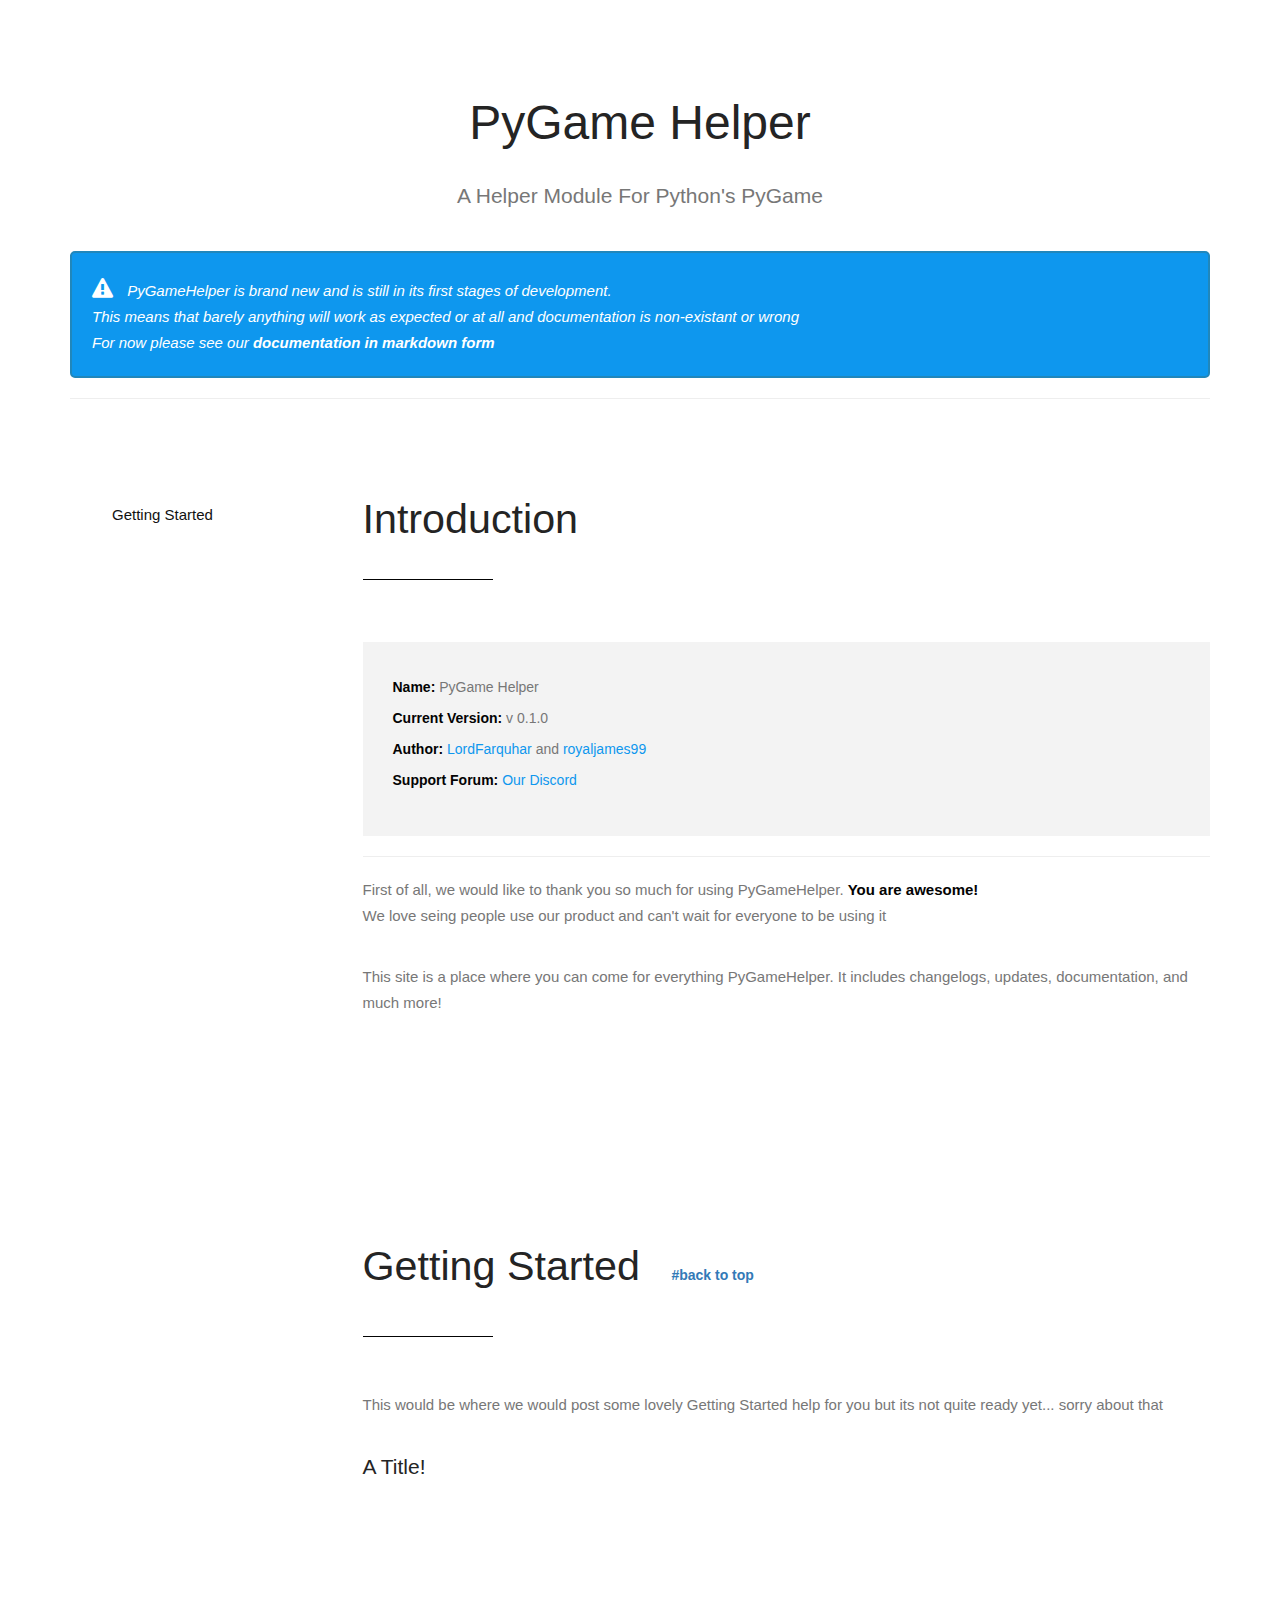
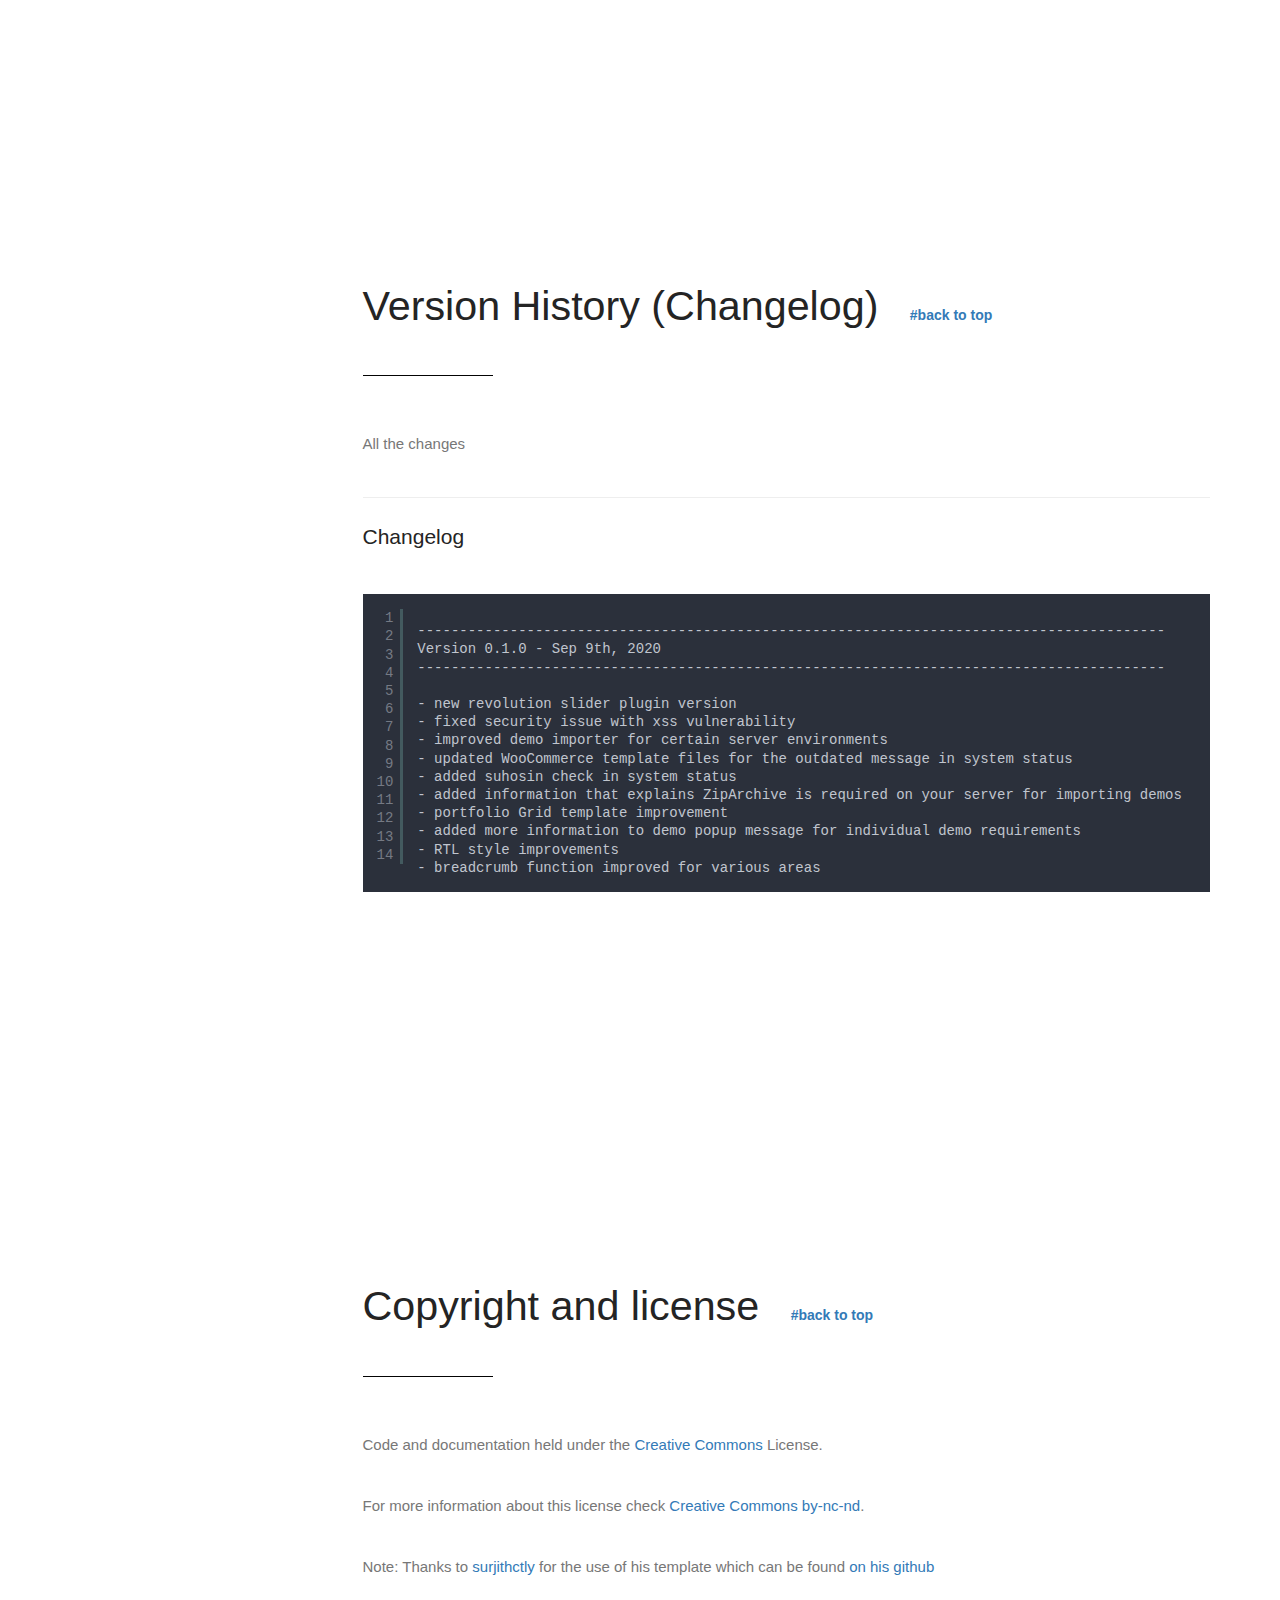
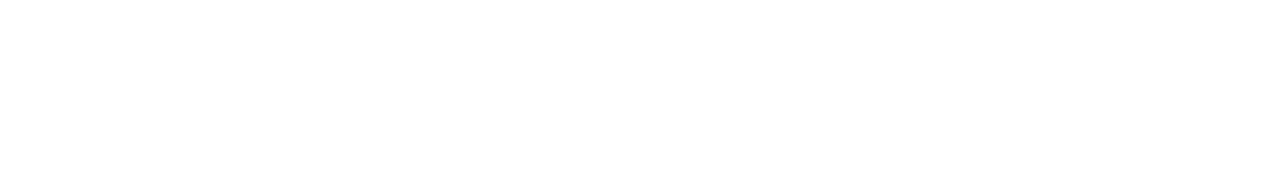
==== index.html @ c7bff14a "Create Basic gh-pages" ====
<!DOCTYPE html>
<!--[if lt IE 7 ]><html class="ie ie6" lang="en"> <![endif]-->
<!--[if IE 7 ]><html class="ie ie7" lang="en"> <![endif]-->
<!--[if IE 8 ]><html class="ie ie8" lang="en"> <![endif]-->
<!--[if (gte IE 9)|!(IE)]><!-->
<html lang="en">
<!--<![endif]-->

<head>

    <meta charset="utf-8">
    <meta http-equiv="X-UA-Compatible" content="IE=edge">
    <meta name="viewport" content="width=device-width, initial-scale=1, maximum-scale=1">
    <meta name="description" content="">
    <meta name="author" content="">
    <meta name="keywords" content="">

    <title>PyGameHelper Info & Docs</title>

    <link rel="shortcut icon" href="resources/images/favicon.ico" type="image/x-icon">

    <link rel="stylesheet" type="text/css" href="resources/fonts/font-awesome-4.3.0/css/font-awesome.min.css">
    <link rel="stylesheet" type="text/css" href="resources/css/stroke.css">
    <link rel="stylesheet" type="text/css" href="resources/css/bootstrap.css">
    <link rel="stylesheet" type="text/css" href="resources/css/animate.css">
    <link rel="stylesheet" type="text/css" href="resources/css/prettyPhoto.css">
    <link rel="stylesheet" type="text/css" href="resources/css/style.css">

    <link rel="stylesheet" type="text/css" href="resources/js/syntax-highlighter/styles/shCore.css" media="all">
    <link rel="stylesheet" type="text/css" href="resources/js/syntax-highlighter/styles/shThemeRDark.css" media="all">

    <!-- CUSTOM -->
    <link rel="stylesheet" type="text/css" href="resources/css/custom.css">

    <!-- HTML5 shim and Respond.js for IE8 support of HTML5 elements and media queries -->
    <!--[if lt IE 9]>
      <script src="https://oss.maxcdn.com/html5shiv/3.7.2/html5shiv.min.js"></script>
      <script src="https://oss.maxcdn.com/respond/1.4.2/respond.min.js"></script>
    <![endif]-->

</head>

<body>

    <div id="wrapper">

        <div class="container">

            <section id="top" class="section docs-heading">

                <div class="row">
                    <div class="col-md-12">
                        <div class="big-title text-center">
                            <h1>PyGame Helper</h1>
                            <p class="lead">A helper module for Python's PyGame</p>
                        </div>
                        <!-- end title -->
                    </div>
                    <!-- end 12 -->
                </div>
                <!-- end row -->

                <!-- "PyGameHelper is in dev" notice -->
                <div class="intro2 clearfix">
                    <p><i class="fa fa-exclamation-triangle"></i>
                        PyGameHelper is brand new and is still in its first stages of development.<br>
                        This means that barely anything will work as expected or at all and documentation is non-existant or wrong<br>
                        For now please see our <a href="https://github.com/LordFarquhar/pygamehelper/blob/master/documentation/contents.md">documentation in markdown form </a>
                    </p>
                </div>

                <hr>
            </section>
            <!-- end section -->


            <div class="row">

                <div class="col-md-3">
                    <nav class="docs-sidebar" data-spy="affix" data-offset-top="300" data-offset-bottom="200"
                        role="navigation">
                        <ul class="nav">
                            <li><a href="#line1">Getting Started</a></li>
                            <ul class="nav">
                                <li><a href="#line1_1">Copyright and license</a></li>
                            </ul>
                        </ul>
                    </nav>
                </div>
                <div class="col-md-9">
                    <section class="welcome">

                        <div class="row">
                            <div class="col-md-12 left-align">
                                <h2 class="dark-text">Introduction
                                    <hr>
                                </h2>
                                <div class="row">

                                    <div class="col-md-12 full">
                                        <div class="intro1">
                                            <ul>
                                                <li><strong>Name: </strong>PyGame Helper</li>
                                                <li><strong>Current Version: </strong> v 0.1.0</li>
                                                <li><strong>Author: </strong> <a href="https://github.com/LordFarquhar"
                                                        target="_blank">LordFarquhar</a> and <a
                                                        href="https://github.com/royaljames99"
                                                        target="_blank">royaljames99</a></li>
                                                <li><strong>Support Forum: </strong> <a
                                                        href="https://discord.gg/PCfxNsE" target="_blank">Our
                                                        Discord</a></li>
                                                <!-- <li><strong>License: </strong> <a href="#" target="_blank">Un
                                                        License</a></li> -->
                                            </ul>
                                        </div>

                                        <hr>
                                        <div>
                                            <p>First of all, we would like to thank you so much for using PyGameHelper.
                                                <strong>You are awesome!</strong>
                                                <br> We love seing people use our product and can't wait for everyone to
                                                be using it
                                            </p>

                                            <p>This site is a place where you can come for everything PyGameHelper. It
                                                includes changelogs, updates, documentation, and much more!</p>

                                        </div>
                                    </div>

                                </div>
                                <!-- end row -->
                            </div>
                        </div>
                    </section>

                    <section id="line1" class="section">

                        <div class="row">
                            <div class="col-md-12 left-align">
                                <h2 class="dark-text">Getting Started <a href="#top">#back to top</a>
                                    <hr>
                                </h2>
                            </div>
                            <!-- end col -->
                        </div>
                        <!-- end row -->

                        <div class="row">
                            <div class="col-md-12">
                                <p>This would be where we would post some lovely Getting Started help for you but its
                                    not quite ready yet... sorry about that
                                <h4>A Title!</h4>

                            </div>
                            <!-- end col -->
                        </div>
                        <!-- end row -->

                    </section>
                    <!-- end section -->

                    <section id="line10" class="section">

                        <div class="row">
                            <div class="col-md-12 left-align">
                                <h2 class="dark-text">Version History (Changelog) <a href="#top">#back to top</a>
                                    <hr>
                                </h2>
                            </div>
                            <!-- end col -->
                        </div>
                        <!-- end row -->

                        <div class="row">
                            <div class="col-md-12">

                                <p>All the changes</p>

                                <hr>

                                <h4>Changelog</h4>

                                <pre class="brush: html">

                                        -----------------------------------------------------------------------------------------
                                        Version 0.1.0 - Sep 9th, 2020
                                        -----------------------------------------------------------------------------------------

                                        - new revolution slider plugin version
                                        - fixed security issue with xss vulnerability
                                        - improved demo importer for certain server environments
                                        - updated WooCommerce template files for the outdated message in system status
                                        - added suhosin check in system status 
                                        - added information that explains ZipArchive is required on your server for importing demos 
                                        - portfolio Grid template improvement
                                        - added more information to demo popup message for individual demo requirements
                                        - RTL style improvements
                                        - breadcrumb function improved for various areas

                                      </pre>
                            </div>
                        </div>
                        <!-- end row -->

                    </section>
                    <!-- end section -->

                    <section id="line11" class="section">

                        <div class="row">
                            <div class="col-md-12 left-align">
                                <h2 class="dark-text">Copyright and license <a href="#top">#back to top</a>
                                    <hr>
                                </h2>
                            </div>
                            <!-- end col -->
                        </div>
                        <!-- end row -->

                        <div class="row">
                            <div class="col-md-12">

                                <p>Code and documentation held under the <a href="#" target="_blank">Creative
                                        Commons</a> License.</p>
                                <p>For more information about this license check <a
                                        href="https://creativecommons.org/licenses/by-nc-nd/4.0/"
                                        target="_blank">Creative Commons by-nc-nd</a>.</p>

                                <p>Note: Thanks to <a href="https://github.com/surjithctly" target="_blank">surjithctly</a> for the use of his template which can be found <a href="https://github.com/surjithctly/documentation-html-template" target="_blank">on his github</a></p>

                            </div>
                        </div>
                        <!-- end row -->

                    </section>
                    <!-- end section -->
                </div>
                <!-- // end .col -->

            </div>
            <!-- // end .row -->

        </div>
        <!-- // end container -->

    </div>
    <!-- end wrapper -->

    <script src="resources/js/jquery.min.js"></script>
    <script src="resources/js/bootstrap.min.js"></script>
    <script src="resources/js/retina.js"></script>
    <script src="resources/js/jquery.fitvids.js"></script>
    <script src="resources/js/wow.js"></script>
    <script src="resources/js/jquery.prettyPhoto.js"></script>

    <!-- CUSTOM PLUGINS -->
    <script src="resources/js/custom.js"></script>
    <script src="resources/js/main.js"></script>

    <script src="resources/js/syntax-highlighter/scripts/shCore.js"></script>
    <script src="resources/js/syntax-highlighter/scripts/shBrushXml.js"></script>
    <script src="resources/js/syntax-highlighter/scripts/shBrushCss.js"></script>
    <script src="resources/js/syntax-highlighter/scripts/shBrushJScript.js"></script>

</body>

</html>
---- resources/css/stroke.css ----
@font-face {
	font-family: 'Stroke-Gap-Icons';
	src: url('../fonts/Stroke-Gap-Icons.eot');
	src: url('../fonts/Stroke-Gap-Icons.svg');
	src: url('../fonts/Stroke-Gap-Icons.ttf');
	src: url('../fonts/Stroke-Gap-Icons.woff');
}
@font-face {
	font-family: 'Stroke-Gap-Icons';
	src: url([data-uri]) format('truetype'),
		 url([data-uri]) format('woff');
	font-weight: normal;
	font-style: normal;
}

.icon {
	font-family: 'Stroke-Gap-Icons';
	speak: none;
	font-style: normal;
	font-weight: normal;
	font-variant: normal;
	text-transform: none;
	line-height: 1;

	/* Better Font Rendering =========== */
	-webkit-font-smoothing: antialiased;
	-moz-osx-font-smoothing: grayscale;
}

.icon-WorldWide:before {
	content: "\e600";
}
.icon-WorldGlobe:before {
	content: "\e601";
}
.icon-Underpants:before {
	content: "\e602";
}
.icon-Tshirt:before {
	content: "\e603";
}
.icon-Trousers:before {
	content: "\e604";
}
.icon-Tie:before {
	content: "\e605";
}
.icon-TennisBall:before {
	content: "\e606";
}
.icon-Telesocpe:before {
	content: "\e607";
}
.icon-Stop:before {
	content: "\e608";
}
.icon-Starship:before {
	content: "\e609";
}
.icon-Starship2:before {
	content: "\e60a";
}
.icon-Speaker:before {
	content: "\e60b";
}
.icon-Speaker2:before {
	content: "\e60c";
}
.icon-Soccer:before {
	content: "\e60d";
}
.icon-Snikers:before {
	content: "\e60e";
}
.icon-Scisors:before {
	content: "\e60f";
}
.icon-Puzzle:before {
	content: "\e610";
}
.icon-Printer:before {
	content: "\e611";
}
.icon-Pool:before {
	content: "\e612";
}
.icon-Podium:before {
	content: "\e613";
}
.icon-Play:before {
	content: "\e614";
}
.icon-Planet:before {
	content: "\e615";
}
.icon-Pause:before {
	content: "\e616";
}
.icon-Next:before {
	content: "\e617";
}
.icon-MusicNote2:before {
	content: "\e618";
}
.icon-MusicNote:before {
	content: "\e619";
}
.icon-MusicMixer:before {
	content: "\e61a";
}
.icon-Microphone:before {
	content: "\e61b";
}
.icon-Medal:before {
	content: "\e61c";
}
.icon-ManFigure:before {
	content: "\e61d";
}
.icon-Magnet:before {
	content: "\e61e";
}
.icon-Like:before {
	content: "\e61f";
}
.icon-Hanger:before {
	content: "\e620";
}
.icon-Handicap:before {
	content: "\e621";
}
.icon-Forward:before {
	content: "\e622";
}
.icon-Footbal:before {
	content: "\e623";
}
.icon-Flag:before {
	content: "\e624";
}
.icon-FemaleFigure:before {
	content: "\e625";
}
.icon-Dislike:before {
	content: "\e626";
}
.icon-DiamondRing:before {
	content: "\e627";
}
.icon-Cup:before {
	content: "\e628";
}
.icon-Crown:before {
	content: "\e629";
}
.icon-Column:before {
	content: "\e62a";
}
.icon-Click:before {
	content: "\e62b";
}
.icon-Cassette:before {
	content: "\e62c";
}
.icon-Bomb:before {
	content: "\e62d";
}
.icon-BatteryLow:before {
	content: "\e62e";
}
.icon-BatteryFull:before {
	content: "\e62f";
}
.icon-Bascketball:before {
	content: "\e630";
}
.icon-Astronaut:before {
	content: "\e631";
}
.icon-WineGlass:before {
	content: "\e632";
}
.icon-Water:before {
	content: "\e633";
}
.icon-Wallet:before {
	content: "\e634";
}
.icon-Umbrella:before {
	content: "\e635";
}
.icon-TV:before {
	content: "\e636";
}
.icon-TeaMug:before {
	content: "\e637";
}
.icon-Tablet:before {
	content: "\e638";
}
.icon-Soda:before {
	content: "\e639";
}
.icon-SodaCan:before {
	content: "\e63a";
}
.icon-SimCard:before {
	content: "\e63b";
}
.icon-Signal:before {
	content: "\e63c";
}
.icon-Shaker:before {
	content: "\e63d";
}
.icon-Radio:before {
	content: "\e63e";
}
.icon-Pizza:before {
	content: "\e63f";
}
.icon-Phone:before {
	content: "\e640";
}
.icon-Notebook:before {
	content: "\e641";
}
.icon-Mug:before {
	content: "\e642";
}
.icon-Mastercard:before {
	content: "\e643";
}
.icon-Ipod:before {
	content: "\e644";
}
.icon-Info:before {
	content: "\e645";
}
.icon-Icecream2:before {
	content: "\e646";
}
.icon-Icecream1:before {
	content: "\e647";
}
.icon-Hourglass:before {
	content: "\e648";
}
.icon-Help:before {
	content: "\e649";
}
.icon-Goto:before {
	content: "\e64a";
}
.icon-Glasses:before {
	content: "\e64b";
}
.icon-Gameboy:before {
	content: "\e64c";
}
.icon-ForkandKnife:before {
	content: "\e64d";
}
.icon-Export:before {
	content: "\e64e";
}
.icon-Exit:before {
	content: "\e64f";
}
.icon-Espresso:before {
	content: "\e650";
}
.icon-Drop:before {
	content: "\e651";
}
.icon-Download:before {
	content: "\e652";
}
.icon-Dollars:before {
	content: "\e653";
}
.icon-Dollar:before {
	content: "\e654";
}
.icon-DesktopMonitor:before {
	content: "\e655";
}
.icon-Corkscrew:before {
	content: "\e656";
}
.icon-CoffeeToGo:before {
	content: "\e657";
}
.icon-Chart:before {
	content: "\e658";
}
.icon-ChartUp:before {
	content: "\e659";
}
.icon-ChartDown:before {
	content: "\e65a";
}
.icon-Calculator:before {
	content: "\e65b";
}
.icon-Bread:before {
	content: "\e65c";
}
.icon-Bourbon:before {
	content: "\e65d";
}
.icon-BottleofWIne:before {
	content: "\e65e";
}
.icon-Bag:before {
	content: "\e65f";
}
.icon-Arrow:before {
	content: "\e660";
}
.icon-Antenna2:before {
	content: "\e661";
}
.icon-Antenna1:before {
	content: "\e662";
}
.icon-Anchor:before {
	content: "\e663";
}
.icon-Wheelbarrow:before {
	content: "\e664";
}
.icon-Webcam:before {
	content: "\e665";
}
.icon-Unlinked:before {
	content: "\e666";
}
.icon-Truck:before {
	content: "\e667";
}
.icon-Timer:before {
	content: "\e668";
}
.icon-Time:before {
	content: "\e669";
}
.icon-StorageBox:before {
	content: "\e66a";
}
.icon-Star:before {
	content: "\e66b";
}
.icon-ShoppingCart:before {
	content: "\e66c";
}
.icon-Shield:before {
	content: "\e66d";
}
.icon-Seringe:before {
	content: "\e66e";
}
.icon-Pulse:before {
	content: "\e66f";
}
.icon-Plaster:before {
	content: "\e670";
}
.icon-Plaine:before {
	content: "\e671";
}
.icon-Pill:before {
	content: "\e672";
}
.icon-PicnicBasket:before {
	content: "\e673";
}
.icon-Phone2:before {
	content: "\e674";
}
.icon-Pencil:before {
	content: "\e675";
}
.icon-Pen:before {
	content: "\e676";
}
.icon-PaperClip:before {
	content: "\e677";
}
.icon-On-Off:before {
	content: "\e678";
}
.icon-Mouse:before {
	content: "\e679";
}
.icon-Megaphone:before {
	content: "\e67a";
}
.icon-Linked:before {
	content: "\e67b";
}
.icon-Keyboard:before {
	content: "\e67c";
}
.icon-House:before {
	content: "\e67d";
}
.icon-Heart:before {
	content: "\e67e";
}
.icon-Headset:before {
	content: "\e67f";
}
.icon-FullShoppingCart:before {
	content: "\e680";
}
.icon-FullScreen:before {
	content: "\e681";
}
.icon-Folder:before {
	content: "\e682";
}
.icon-Floppy:before {
	content: "\e683";
}
.icon-Files:before {
	content: "\e684";
}
.icon-File:before {
	content: "\e685";
}
.icon-FileBox:before {
	content: "\e686";
}
.icon-ExitFullScreen:before {
	content: "\e687";
}
.icon-EmptyBox:before {
	content: "\e688";
}
.icon-Delete:before {
	content: "\e689";
}
.icon-Controller:before {
	content: "\e68a";
}
.icon-Compass:before {
	content: "\e68b";
}
.icon-CompassTool:before {
	content: "\e68c";
}
.icon-ClipboardText:before {
	content: "\e68d";
}
.icon-ClipboardChart:before {
	content: "\e68e";
}
.icon-ChemicalGlass:before {
	content: "\e68f";
}
.icon-CD:before {
	content: "\e690";
}
.icon-Carioca:before {
	content: "\e691";
}
.icon-Car:before {
	content: "\e692";
}
.icon-Book:before {
	content: "\e693";
}
.icon-BigTruck:before {
	content: "\e694";
}
.icon-Bicycle:before {
	content: "\e695";
}
.icon-Wrench:before {
	content: "\e696";
}
.icon-Web:before {
	content: "\e697";
}
.icon-Watch:before {
	content: "\e698";
}
.icon-Volume:before {
	content: "\e699";
}
.icon-Video:before {
	content: "\e69a";
}
.icon-Users:before {
	content: "\e69b";
}
.icon-User:before {
	content: "\e69c";
}
.icon-UploadCLoud:before {
	content: "\e69d";
}
.icon-Typing:before {
	content: "\e69e";
}
.icon-Tools:before {
	content: "\e69f";
}
.icon-Tag:before {
	content: "\e6a0";
}
.icon-Speedometter:before {
	content: "\e6a1";
}
.icon-Share:before {
	content: "\e6a2";
}
.icon-Settings:before {
	content: "\e6a3";
}
.icon-Search:before {
	content: "\e6a4";
}
.icon-Screwdriver:before {
	content: "\e6a5";
}
.icon-Rolodex:before {
	content: "\e6a6";
}
.icon-Ringer:before {
	content: "\e6a7";
}
.icon-Resume:before {
	content: "\e6a8";
}
.icon-Restart:before {
	content: "\e6a9";
}
.icon-PowerOff:before {
	content: "\e6aa";
}
.icon-Pointer:before {
	content: "\e6ab";
}
.icon-Picture:before {
	content: "\e6ac";
}
.icon-OpenedLock:before {
	content: "\e6ad";
}
.icon-Notes:before {
	content: "\e6ae";
}
.icon-Mute:before {
	content: "\e6af";
}
.icon-Movie:before {
	content: "\e6b0";
}
.icon-Microphone2:before {
	content: "\e6b1";
}
.icon-Message:before {
	content: "\e6b2";
}
.icon-MessageRight:before {
	content: "\e6b3";
}
.icon-MessageLeft:before {
	content: "\e6b4";
}
.icon-Menu:before {
	content: "\e6b5";
}
.icon-Media:before {
	content: "\e6b6";
}
.icon-Mail:before {
	content: "\e6b7";
}
.icon-List:before {
	content: "\e6b8";
}
.icon-Layers:before {
	content: "\e6b9";
}
.icon-Key:before {
	content: "\e6ba";
}
.icon-Imbox:before {
	content: "\e6bb";
}
.icon-Eye:before {
	content: "\e6bc";
}
.icon-Edit:before {
	content: "\e6bd";
}
.icon-DSLRCamera:before {
	content: "\e6be";
}
.icon-DownloadCloud:before {
	content: "\e6bf";
}
.icon-CompactCamera:before {
	content: "\e6c0";
}
.icon-Cloud:before {
	content: "\e6c1";
}
.icon-ClosedLock:before {
	content: "\e6c2";
}
.icon-Chart2:before {
	content: "\e6c3";
}
.icon-Bulb:before {
	content: "\e6c4";
}
.icon-Briefcase:before {
	content: "\e6c5";
}
.icon-Blog:before {
	content: "\e6c6";
}
.icon-Agenda:before {
	content: "\e6c7";
}
---- resources/css/prettyPhoto.css ----
div.pp_default .pp_top,div.pp_default .pp_top .pp_middle,div.pp_default .pp_top .pp_left,div.pp_default .pp_top .pp_right,div.pp_default .pp_bottom,div.pp_default .pp_bottom .pp_left,div.pp_default .pp_bottom .pp_middle,div.pp_default .pp_bottom .pp_right{height:13px}
div.pp_default .pp_top .pp_left{background:url(../images/prettyPhoto/default/sprite.png) -78px -93px no-repeat}
div.pp_default .pp_top .pp_middle{background:url(../images/prettyPhoto/default/sprite_x.png) top left repeat-x}
div.pp_default .pp_top .pp_right{background:url(../images/prettyPhoto/default/sprite.png) -112px -93px no-repeat}
div.pp_default .pp_content .ppt{color:#f8f8f8}
div.pp_default .pp_content_container .pp_left{background:url(../images/prettyPhoto/default/sprite_y.png) -7px 0 repeat-y;padding-left:13px}
div.pp_default .pp_content_container .pp_right{background:url(../images/prettyPhoto/default/sprite_y.png) top right repeat-y;padding-right:13px}
div.pp_default .pp_next:hover{background:url(../images/prettyPhoto/default/sprite_next.png) center right no-repeat;cursor:pointer}
div.pp_default .pp_previous:hover{background:url(../images/prettyPhoto/default/sprite_prev.png) center left no-repeat;cursor:pointer}
div.pp_default .pp_expand{background:url(../images/prettyPhoto/default/sprite.png) 0 -29px no-repeat;cursor:pointer;width:28px;height:28px}
div.pp_default .pp_expand:hover{background:url(../images/prettyPhoto/default/sprite.png) 0 -56px no-repeat;cursor:pointer}
div.pp_default .pp_contract{background:url(../images/prettyPhoto/default/sprite.png) 0 -84px no-repeat;cursor:pointer;width:28px;height:28px}
div.pp_default .pp_contract:hover{background:url(../images/prettyPhoto/default/sprite.png) 0 -113px no-repeat;cursor:pointer}
div.pp_default .pp_close{width:30px;height:30px;background:url(../images/prettyPhoto/default/sprite.png) 2px 1px no-repeat;cursor:pointer}
div.pp_default .pp_gallery ul li a{background:url(../images/prettyPhoto/default/default_thumb.png) center center #f8f8f8;border:1px solid #aaa}
div.pp_default .pp_social{margin-top:7px}
div.pp_default .pp_gallery a.pp_arrow_previous,div.pp_default .pp_gallery a.pp_arrow_next{position:static;left:auto}
div.pp_default .pp_nav .pp_play,div.pp_default .pp_nav .pp_pause{background:url(../images/prettyPhoto/default/sprite.png) -51px 1px no-repeat;height:30px;width:30px}
div.pp_default .pp_nav .pp_pause{background-position:-51px -29px}
div.pp_default a.pp_arrow_previous,div.pp_default a.pp_arrow_next{background:url(../images/prettyPhoto/default/sprite.png) -31px -3px no-repeat;height:20px;width:20px;margin:4px 0 0}
div.pp_default a.pp_arrow_next{left:52px;background-position:-82px -3px}
div.pp_default .pp_content_container .pp_details{margin-top:5px}
div.pp_default .pp_nav{clear:none;height:30px;width:110px;position:relative}
div.pp_default .pp_nav .currentTextHolder{font-family:Georgia;font-style:italic;color:#999;font-size:11px;left:75px;line-height:25px;position:absolute;top:2px;margin:0;padding:0 0 0 10px}
div.pp_default .pp_close:hover,div.pp_default .pp_nav .pp_play:hover,div.pp_default .pp_nav .pp_pause:hover,div.pp_default .pp_arrow_next:hover,div.pp_default .pp_arrow_previous:hover{opacity:0.7}
div.pp_default .pp_description{font-size:11px;font-weight:700;line-height:14px;margin:5px 50px 5px 0}
div.pp_default .pp_bottom .pp_left{background:url(../images/prettyPhoto/default/sprite.png) -78px -127px no-repeat}
div.pp_default .pp_bottom .pp_middle{background:url(../images/prettyPhoto/default/sprite_x.png) bottom left repeat-x}
div.pp_default .pp_bottom .pp_right{background:url(../images/prettyPhoto/default/sprite.png) -112px -127px no-repeat}
div.pp_default .pp_loaderIcon{background:url(../images/prettyPhoto/default/loader.gif) center center no-repeat}
div.light_rounded .pp_top .pp_left{background:url(../images/prettyPhoto/light_rounded/sprite.png) -88px -53px no-repeat}
div.light_rounded .pp_top .pp_right{background:url(../images/prettyPhoto/light_rounded/sprite.png) -110px -53px no-repeat}
div.light_rounded .pp_next:hover{background:url(../images/prettyPhoto/light_rounded/btnNext.png) center right no-repeat;cursor:pointer}
div.light_rounded .pp_previous:hover{background:url(../images/prettyPhoto/light_rounded/btnPrevious.png) center left no-repeat;cursor:pointer}
div.light_rounded .pp_expand{background:url(../images/prettyPhoto/light_rounded/sprite.png) -31px -26px no-repeat;cursor:pointer}
div.light_rounded .pp_expand:hover{background:url(../images/prettyPhoto/light_rounded/sprite.png) -31px -47px no-repeat;cursor:pointer}
div.light_rounded .pp_contract{background:url(../images/prettyPhoto/light_rounded/sprite.png) 0 -26px no-repeat;cursor:pointer}
div.light_rounded .pp_contract:hover{background:url(../images/prettyPhoto/light_rounded/sprite.png) 0 -47px no-repeat;cursor:pointer}
div.light_rounded .pp_close{width:75px;height:22px;background:url(../images/prettyPhoto/light_rounded/sprite.png) -1px -1px no-repeat;cursor:pointer}
div.light_rounded .pp_nav .pp_play{background:url(../images/prettyPhoto/light_rounded/sprite.png) -1px -100px no-repeat;height:15px;width:14px}
div.light_rounded .pp_nav .pp_pause{background:url(../images/prettyPhoto/light_rounded/sprite.png) -24px -100px no-repeat;height:15px;width:14px}
div.light_rounded .pp_arrow_previous{background:url(../images/prettyPhoto/light_rounded/sprite.png) 0 -71px no-repeat}
div.light_rounded .pp_arrow_next{background:url(../images/prettyPhoto/light_rounded/sprite.png) -22px -71px no-repeat}
div.light_rounded .pp_bottom .pp_left{background:url(../images/prettyPhoto/light_rounded/sprite.png) -88px -80px no-repeat}
div.light_rounded .pp_bottom .pp_right{background:url(../images/prettyPhoto/light_rounded/sprite.png) -110px -80px no-repeat}
div.dark_rounded .pp_top .pp_left{background:url(../images/prettyPhoto/dark_rounded/sprite.png) -88px -53px no-repeat}
div.dark_rounded .pp_top .pp_right{background:url(../images/prettyPhoto/dark_rounded/sprite.png) -110px -53px no-repeat}
div.dark_rounded .pp_content_container .pp_left{background:url(../images/prettyPhoto/dark_rounded/contentPattern.png) top left repeat-y}
div.dark_rounded .pp_content_container .pp_right{background:url(../images/prettyPhoto/dark_rounded/contentPattern.png) top right repeat-y}
div.dark_rounded .pp_next:hover{background:url(../images/prettyPhoto/dark_rounded/btnNext.png) center right no-repeat;cursor:pointer}
div.dark_rounded .pp_previous:hover{background:url(../images/prettyPhoto/dark_rounded/btnPrevious.png) center left no-repeat;cursor:pointer}
div.dark_rounded .pp_expand{background:url(../images/prettyPhoto/dark_rounded/sprite.png) -31px -26px no-repeat;cursor:pointer}
div.dark_rounded .pp_expand:hover{background:url(../images/prettyPhoto/dark_rounded/sprite.png) -31px -47px no-repeat;cursor:pointer}
div.dark_rounded .pp_contract{background:url(../images/prettyPhoto/dark_rounded/sprite.png) 0 -26px no-repeat;cursor:pointer}
div.dark_rounded .pp_contract:hover{background:url(../images/prettyPhoto/dark_rounded/sprite.png) 0 -47px no-repeat;cursor:pointer}
div.dark_rounded .pp_close{width:75px;height:22px;background:url(../images/prettyPhoto/dark_rounded/sprite.png) -1px -1px no-repeat;cursor:pointer}
div.dark_rounded .pp_description{margin-right:85px;color:#fff}
div.dark_rounded .pp_nav .pp_play{background:url(../images/prettyPhoto/dark_rounded/sprite.png) -1px -100px no-repeat;height:15px;width:14px}
div.dark_rounded .pp_nav .pp_pause{background:url(../images/prettyPhoto/dark_rounded/sprite.png) -24px -100px no-repeat;height:15px;width:14px}
div.dark_rounded .pp_arrow_previous{background:url(../images/prettyPhoto/dark_rounded/sprite.png) 0 -71px no-repeat}
div.dark_rounded .pp_arrow_next{background:url(../images/prettyPhoto/dark_rounded/sprite.png) -22px -71px no-repeat}
div.dark_rounded .pp_bottom .pp_left{background:url(../images/prettyPhoto/dark_rounded/sprite.png) -88px -80px no-repeat}
div.dark_rounded .pp_bottom .pp_right{background:url(../images/prettyPhoto/dark_rounded/sprite.png) -110px -80px no-repeat}
div.dark_rounded .pp_loaderIcon{background:url(../images/prettyPhoto/dark_rounded/loader.gif) center center no-repeat}
div.dark_square .pp_left,div.dark_square .pp_middle,div.dark_square .pp_right,div.dark_square .pp_content{background:#000}
div.dark_square .pp_description{color:#fff;margin:0 85px 0 0}
div.dark_square .pp_loaderIcon{background:url(../images/prettyPhoto/dark_square/loader.gif) center center no-repeat}
div.dark_square .pp_expand{background:url(../images/prettyPhoto/dark_square/sprite.png) -31px -26px no-repeat;cursor:pointer}
div.dark_square .pp_expand:hover{background:url(../images/prettyPhoto/dark_square/sprite.png) -31px -47px no-repeat;cursor:pointer}
div.dark_square .pp_contract{background:url(../images/prettyPhoto/dark_square/sprite.png) 0 -26px no-repeat;cursor:pointer}
div.dark_square .pp_contract:hover{background:url(../images/prettyPhoto/dark_square/sprite.png) 0 -47px no-repeat;cursor:pointer}
div.dark_square .pp_close{width:75px;height:22px;background:url(../images/prettyPhoto/dark_square/sprite.png) -1px -1px no-repeat;cursor:pointer}
div.dark_square .pp_nav{clear:none}
div.dark_square .pp_nav .pp_play{background:url(../images/prettyPhoto/dark_square/sprite.png) -1px -100px no-repeat;height:15px;width:14px}
div.dark_square .pp_nav .pp_pause{background:url(../images/prettyPhoto/dark_square/sprite.png) -24px -100px no-repeat;height:15px;width:14px}
div.dark_square .pp_arrow_previous{background:url(../images/prettyPhoto/dark_square/sprite.png) 0 -71px no-repeat}
div.dark_square .pp_arrow_next{background:url(../images/prettyPhoto/dark_square/sprite.png) -22px -71px no-repeat}
div.dark_square .pp_next:hover{background:url(../images/prettyPhoto/dark_square/btnNext.png) center right no-repeat;cursor:pointer}
div.dark_square .pp_previous:hover{background:url(../images/prettyPhoto/dark_square/btnPrevious.png) center left no-repeat;cursor:pointer}
div.light_square .pp_expand{background:url(../images/prettyPhoto/light_square/sprite.png) -31px -26px no-repeat;cursor:pointer}
div.light_square .pp_expand:hover{background:url(../images/prettyPhoto/light_square/sprite.png) -31px -47px no-repeat;cursor:pointer}
div.light_square .pp_contract{background:url(../images/prettyPhoto/light_square/sprite.png) 0 -26px no-repeat;cursor:pointer}
div.light_square .pp_contract:hover{background:url(../images/prettyPhoto/light_square/sprite.png) 0 -47px no-repeat;cursor:pointer}
div.light_square .pp_close{width:75px;height:22px;background:url(../images/prettyPhoto/light_square/sprite.png) -1px -1px no-repeat;cursor:pointer}
div.light_square .pp_nav .pp_play{background:url(../images/prettyPhoto/light_square/sprite.png) -1px -100px no-repeat;height:15px;width:14px}
div.light_square .pp_nav .pp_pause{background:url(../images/prettyPhoto/light_square/sprite.png) -24px -100px no-repeat;height:15px;width:14px}
div.light_square .pp_arrow_previous{background:url(../images/prettyPhoto/light_square/sprite.png) 0 -71px no-repeat}
div.light_square .pp_arrow_next{background:url(../images/prettyPhoto/light_square/sprite.png) -22px -71px no-repeat}
div.light_square .pp_next:hover{background:url(../images/prettyPhoto/light_square/btnNext.png) center right no-repeat;cursor:pointer}
div.light_square .pp_previous:hover{background:url(../images/prettyPhoto/light_square/btnPrevious.png) center left no-repeat;cursor:pointer}
div.facebook .pp_top .pp_left{background:url(../images/prettyPhoto/facebook/sprite.png) -88px -53px no-repeat}
div.facebook .pp_top .pp_middle{background:url(../images/prettyPhoto/facebook/contentPatternTop.png) top left repeat-x}
div.facebook .pp_top .pp_right{background:url(../images/prettyPhoto/facebook/sprite.png) -110px -53px no-repeat}
div.facebook .pp_content_container .pp_left{background:url(../images/prettyPhoto/facebook/contentPatternLeft.png) top left repeat-y}
div.facebook .pp_content_container .pp_right{background:url(../images/prettyPhoto/facebook/contentPatternRight.png) top right repeat-y}
div.facebook .pp_expand{background:url(../images/prettyPhoto/facebook/sprite.png) -31px -26px no-repeat;cursor:pointer}
div.facebook .pp_expand:hover{background:url(../images/prettyPhoto/facebook/sprite.png) -31px -47px no-repeat;cursor:pointer}
div.facebook .pp_contract{background:url(../images/prettyPhoto/facebook/sprite.png) 0 -26px no-repeat;cursor:pointer}
div.facebook .pp_contract:hover{background:url(../images/prettyPhoto/facebook/sprite.png) 0 -47px no-repeat;cursor:pointer}
div.facebook .pp_close{width:22px;height:22px;background:url(../images/prettyPhoto/facebook/sprite.png) -1px -1px no-repeat;cursor:pointer}
div.facebook .pp_description{margin:0 37px 0 0}
div.facebook .pp_loaderIcon{background:url(../images/prettyPhoto/facebook/loader.gif) center center no-repeat}
div.facebook .pp_arrow_previous{background:url(../images/prettyPhoto/facebook/sprite.png) 0 -71px no-repeat;height:22px;margin-top:0;width:22px}
div.facebook .pp_arrow_previous.disabled{background-position:0 -96px;cursor:default}
div.facebook .pp_arrow_next{background:url(../images/prettyPhoto/facebook/sprite.png) -32px -71px no-repeat;height:22px;margin-top:0;width:22px}
div.facebook .pp_arrow_next.disabled{background-position:-32px -96px;cursor:default}
div.facebook .pp_nav{margin-top:0}
div.facebook .pp_nav p{font-size:15px;padding:0 3px 0 4px}
div.facebook .pp_nav .pp_play{background:url(../images/prettyPhoto/facebook/sprite.png) -1px -123px no-repeat;height:22px;width:22px}
div.facebook .pp_nav .pp_pause{background:url(../images/prettyPhoto/facebook/sprite.png) -32px -123px no-repeat;height:22px;width:22px}
div.facebook .pp_next:hover{background:url(../images/prettyPhoto/facebook/btnNext.png) center right no-repeat;cursor:pointer}
div.facebook .pp_previous:hover{background:url(../images/prettyPhoto/facebook/btnPrevious.png) center left no-repeat;cursor:pointer}
div.facebook .pp_bottom .pp_left{background:url(../images/prettyPhoto/facebook/sprite.png) -88px -80px no-repeat}
div.facebook .pp_bottom .pp_middle{background:url(../images/prettyPhoto/facebook/contentPatternBottom.png) top left repeat-x}
div.facebook .pp_bottom .pp_right{background:url(../images/prettyPhoto/facebook/sprite.png) -110px -80px no-repeat}
div.pp_pic_holder a:focus{outline:none}
div.pp_overlay{background:#000;display:none;left:0;position:absolute;top:0;width:100%;z-index:9500}
div.pp_pic_holder{display:none;position:absolute;width:100px;z-index:10000}
.pp_content{height:40px;min-width:40px}
* html .pp_content{width:40px}
.pp_content_container{position:relative;text-align:left;width:100%}
.pp_content_container .pp_left{padding-left:20px}
.pp_content_container .pp_right{padding-right:20px}
.pp_content_container .pp_details{float:left;margin:10px 0 2px}
.pp_description{display:none;margin:0}
.pp_social{float:left;margin:0}
.pp_social .facebook{float:left;margin-left:5px;width:55px;overflow:hidden}
.pp_social .twitter{float:left}
.pp_nav{clear:right;float:left;margin:3px 10px 0 0}
.pp_nav p{float:left;white-space:nowrap;margin:2px 4px}
.pp_nav .pp_play,.pp_nav .pp_pause{float:left;margin-right:4px;text-indent:-10000px}
a.pp_arrow_previous,a.pp_arrow_next{display:block;float:left;height:15px;margin-top:3px;overflow:hidden;text-indent:-10000px;width:14px}
.pp_hoverContainer{position:absolute;top:0;width:100%;z-index:2000}
.pp_gallery{display:none;left:50%;margin-top:-50px;position:absolute;z-index:10000}
.pp_gallery div{float:left;overflow:hidden;position:relative}
.pp_gallery ul{float:left;height:35px;position:relative;white-space:nowrap;margin:0 0 0 5px;padding:0}
.pp_gallery ul a{border:1px rgba(0,0,0,0.5) solid;display:block;float:left;height:33px;overflow:hidden}
.pp_gallery ul a img{border:0}
.pp_gallery li{display:block;float:left;margin:0 5px 0 0;padding:0}
.pp_gallery li.default a{background:url(../images/prettyPhoto/facebook/default_thumbnail.gif) 0 0 no-repeat;display:block;height:33px;width:50px}
.pp_gallery .pp_arrow_previous,.pp_gallery .pp_arrow_next{margin-top:7px!important}
a.pp_next{background:url(../images/prettyPhoto/light_rounded/btnNext.png) 10000px 10000px no-repeat;display:block;float:right;height:100%;text-indent:-10000px;width:49%}
a.pp_previous{background:url(../images/prettyPhoto/light_rounded/btnNext.png) 10000px 10000px no-repeat;display:block;float:left;height:100%;text-indent:-10000px;width:49%}
a.pp_expand,a.pp_contract{cursor:pointer;display:none;height:20px;position:absolute;right:30px;text-indent:-10000px;top:10px;width:20px;z-index:20000}
a.pp_close{position:absolute;right:0;top:0;display:block;line-height:22px;text-indent:-10000px}
.pp_loaderIcon{display:block;height:24px;left:50%;position:absolute;top:50%;width:24px;margin:-12px 0 0 -12px}
#pp_full_res{line-height:1!important}
#pp_full_res .pp_inline{text-align:left}
#pp_full_res .pp_inline p{margin:0 0 15px}
div.ppt{color:#fff;display:none;font-size:17px;z-index:9999;margin:0 0 5px 15px}
div.pp_default .pp_content,div.light_rounded .pp_content{background-color:#fff}
div.pp_default #pp_full_res .pp_inline,div.light_rounded .pp_content .ppt,div.light_rounded #pp_full_res .pp_inline,div.light_square .pp_content .ppt,div.light_square #pp_full_res .pp_inline,div.facebook .pp_content .ppt,div.facebook #pp_full_res .pp_inline{color:#000}
div.pp_default .pp_gallery ul li a:hover,div.pp_default .pp_gallery ul li.selected a,.pp_gallery ul a:hover,.pp_gallery li.selected a{border-color:#fff}
div.pp_default .pp_details,div.light_rounded .pp_details,div.dark_rounded .pp_details,div.dark_square .pp_details,div.light_square .pp_details,div.facebook .pp_details{position:relative}
div.light_rounded .pp_top .pp_middle,div.light_rounded .pp_content_container .pp_left,div.light_rounded .pp_content_container .pp_right,div.light_rounded .pp_bottom .pp_middle,div.light_square .pp_left,div.light_square .pp_middle,div.light_square .pp_right,div.light_square .pp_content,div.facebook .pp_content{background:#fff}
div.light_rounded .pp_description,div.light_square .pp_description{margin-right:85px}
div.light_rounded .pp_gallery a.pp_arrow_previous,div.light_rounded .pp_gallery a.pp_arrow_next,div.dark_rounded .pp_gallery a.pp_arrow_previous,div.dark_rounded .pp_gallery a.pp_arrow_next,div.dark_square .pp_gallery a.pp_arrow_previous,div.dark_square .pp_gallery a.pp_arrow_next,div.light_square .pp_gallery a.pp_arrow_previous,div.light_square .pp_gallery a.pp_arrow_next{margin-top:12px!important}
div.light_rounded .pp_arrow_previous.disabled,div.dark_rounded .pp_arrow_previous.disabled,div.dark_square .pp_arrow_previous.disabled,div.light_square .pp_arrow_previous.disabled{background-position:0 -87px;cursor:default}
div.light_rounded .pp_arrow_next.disabled,div.dark_rounded .pp_arrow_next.disabled,div.dark_square .pp_arrow_next.disabled,div.light_square .pp_arrow_next.disabled{background-position:-22px -87px;cursor:default}
div.light_rounded .pp_loaderIcon,div.light_square .pp_loaderIcon{background:url(../images/prettyPhoto/light_rounded/loader.gif) center center no-repeat}
div.dark_rounded .pp_top .pp_middle,div.dark_rounded .pp_content,div.dark_rounded .pp_bottom .pp_middle{background:url(../images/prettyPhoto/dark_rounded/contentPattern.png) top left repeat}
div.dark_rounded .currentTextHolder,div.dark_square .currentTextHolder{color:#c4c4c4}
div.dark_rounded #pp_full_res .pp_inline,div.dark_square #pp_full_res .pp_inline{color:#fff}
.pp_top,.pp_bottom{height:20px;position:relative}
* html .pp_top,* html .pp_bottom{padding:0 20px}
.pp_top .pp_left,.pp_bottom .pp_left{height:20px;left:0;position:absolute;width:20px}
.pp_top .pp_middle,.pp_bottom .pp_middle{height:20px;left:20px;position:absolute;right:20px}
* html .pp_top .pp_middle,* html .pp_bottom .pp_middle{left:0;position:static}
.pp_top .pp_right,.pp_bottom .pp_right{height:20px;left:auto;position:absolute;right:0;top:0;width:20px}
.pp_fade,.pp_gallery li.default a img{display:none}
---- resources/css/style.css ----
/* ----------------------------------------------------
  
    File Name: style.css
    Template Name: Documentation
    Created By: Surjith S M
    http://themeforest.net/user/surjithctly

    1. IMPORT
    2. SKELETON
    
------------------------------------------------------- */
/* ----------------------------------------------------
    IMPORT  
------------------------------------------------------- */

@import url(http://fonts.googleapis.com/css?family=Lato:400,100,100italic,300,300italic,400italic,700,700italic,900,900italic);
/* ----------------------------------------------------
    SKELETON    
------------------------------------------------------- */

body {
    background: #fff;
    color: #777777;
    font-size: 14px;
    line-height: 31px;
    letter-spacing: 0;
    font-weight: 400;
    padding: 0;
}

h1,
h2,
h3,
h4,
h5,
h6 {
    letter-spacing: 0px;
    font-weight: normal;
    position: relative;
    padding: 0 0 10px 0;
    font-weight: normal;
    line-height: 1.8;
    color: #242424;
}

h1 {
    font-size: 22px;
}

h2 {
    font-size: 20px;
}

h3 {
    font-size: 18px;
}

h4 {
    font-size: 21px;
}

h5 {
    font-size: 14px;
}

h6 {
    font-size: 14px;
}

h1 a,
h2 a,
h3 a,
h4 a,
h5 a,
h6 a {
    text-decoration: none !important;
}

p {
    font-size: 15px;
    font-weight: 400;
    line-height: 26px;
    letter-spacing: 0;
    margin-top: 15px;
}

img.aligncenter {
    display: block;
    text-align: center;
    display: block;
    margin: 0 auto 20px auto;
    padding: 0px;
    border: 0px;
    background: none;
}

ul {
    padding: 0;
    list-style: none;
}

ol li ul li {
    padding-left: 20px;
}

img.alignleft {
    float: left;
    margin: 6px 20px 6px 0;
    display: inline;
    border: 0px;
    background: none;
    padding: 0;
    display: block;
}

img.alignright {
    padding: 0;
    float: right;
    margin: 6px 0 6px 20px;
    border: 0px;
    display: block;
    background: none;
}

blockquote {
    font-size: 16px;
    line-height: 32px;
    font-family: 'Droid Serif', Georgia, "Times New Roman", serif;
    font-weight: normal;
    font-style: italic;
    position: relative;
    width: auto;
}

blockquote small {
    display: block;
    margin-top: 20px;
}

pre {
    line-height: 18px;
    margin-bottom: 18px;
}

.btn,
a {
    outline: 0 !important;
    text-decoration: none !important;
}

ins {
    text-decoration: none;
}

sup {
    bottom: 1ex;
}

sub {
    top: .5ex;
}

p {
    padding: 0 0 20px 0;
}

.check li:before {
    content: "\f00c";
    font-family: "FontAwesome";
    font-size: 16px;
    left: 0;
    color: #242424;
    padding-right: 5px;
    position: relative;
    top: 2px;
}

.check li {
    font-size: 14px;
    list-style: none;
    margin-bottom: 4px;
}

.check {
    margin-left: 0;
    padding-left: 0
}

.section {
    padding: 180px 0;
    position: relative;
    display: block;
}

.white {
    background-color: #ffffff;
}

strong {
    color: #030303;
}

.grey {
    background-color: #f3f3f3;
}

.big-title h1 {
    font-size: 48px;
    font-weight: 300;
    margin-bottom: 0;
    text-transform: capitalize;
    padding-bottom: 0;
}

.dark-text {
    font-size: 4.125rem;
    line-height: 4.063rem;
    font-weight: 300;
}

h4 a {
    font-size: 14px;
    font-weight: bold;
}

.dark-text a {
    font-size: 14px;
    font-weight: bold;
    padding-left: 20px;
}

.dark-text hr {
    width: 130px;
    margin-left: 0;
    margin-top: 40px;
    border-width: 1px;
    border-color: #030303;
}

.intro {
    padding: 20px;
}

.intro1 {
    margin-top: 22px;
    padding: 30px 0px;
    background-color: #f3f3f3;
}

.intro1 li {
    list-style: none;
}

.intro1 a {
    color: #0E97EE !important;
}

.intro a {
    color: #030303;
    font-weight: 400;
    font-size: 16px;
}

.lead {
    text-transform: capitalize;
}

.left-align img {
    margin-top: 20px;
}

.drop-caps p:first-child::first-letter {
    color: #030303;
    display: block;
    float: left;
    font-size: 75px;
    line-height: 60px;
    text-transform: uppercase;
    margin-right: 10px;
    margin-top: 5px;
    padding: 4px;
}

.drop-caps.full p:first-child::first-letter {
    background: #030303 none repeat scroll 0 0 !important;
    color: #ffffff;
    margin-right: 15px;
    padding: 20px;
    font-size: 36px;
    font-family: Georgia;
    border-radius: 5px;
}

mark {
    background-color: #0E97EE;
    color: #ffffff;
    padding: 0 10px;
}

a:focus,
a:hover {
    color: #0E97EE;
}

.intro2 i {
    padding-right: 10px;
    font-size: 21px;
}

.intro2 {
    background-color: #0E97EE;
    border: 2px solid #2187BB;
    border-radius: 5px;
    color: #ffffff;
    font-style: italic;
    padding: 10px 20px;
}

.intro2 p {
    padding: 0;
}

.intro2 a {
    color: #ffffff;
    font-weight: bold;
}

.intro1 ul {
    padding: 0 30px;
}

.btn-primary {
    background-color: #0E97EE;
    border: 1px solid #2187BB;
}

.btn-primary:hover {
    background-color: #2187BB;
    border: 1px solid #0E97EE;
}

.btn-info {
    background-color: #545454;
    border: 1px solid #656565;
}

.btn-info:hover {
    background-color: #656565;
    border: 1px solid #545454;
}

.navbar-inverse .navbar-nav > .active > a,
.navbar-inverse .navbar-nav > .active > a:hover,
.navbar-inverse .navbar-nav > .active > a:focus {
    background-color: #0E97EE;
    color: #fff;
}

.navbar-inverse {
    background-color: #030303;
    border: 0;
}

.navbar-inverse li.btn {
    border-radius: 0 !important;
    padding: 0;
}

.navbar-inverse li.btn a {
    color: #ffffff !important;
}
---- resources/js/syntax-highlighter/styles/shCore.css ----
/**
 * SyntaxHighlighter
 * http://alexgorbatchev.com/SyntaxHighlighter
 *
 * SyntaxHighlighter is donationware. If you are using it, please donate.
 * http://alexgorbatchev.com/SyntaxHighlighter/donate.html
 *
 * @version
 * 3.0.83 (July 02 2010)
 * 
 * @copyright
 * Copyright (C) 2004-2010 Alex Gorbatchev.
 *
 * @license
 * Dual licensed under the MIT and GPL licenses.
 */
.syntaxhighlighter a,
.syntaxhighlighter div,
.syntaxhighlighter code,
.syntaxhighlighter table,
.syntaxhighlighter table td,
.syntaxhighlighter table tr,
.syntaxhighlighter table tbody,
.syntaxhighlighter table thead,
.syntaxhighlighter table caption,
.syntaxhighlighter textarea {
  -moz-border-radius: 0 0 0 0 !important;
  -webkit-border-radius: 0 0 0 0 !important;
  background: none !important;
  border: 0 !important;
  bottom: auto !important;
  float: none !important;
  height: auto !important;
  left: auto !important;
  line-height: 1.1em !important;
  margin: 0 !important;
  outline: 0 !important;
  overflow: visible !important;
  padding: 0 !important;
  position: static !important;
  right: auto !important;
  text-align: left !important;
  top: auto !important;
  vertical-align: baseline !important;
  width: auto !important;
  box-sizing: content-box !important;
  font-family: "Consolas", "Bitstream Vera Sans Mono", "Courier New", Courier, monospace !important;
  font-weight: normal !important;
  font-style: normal !important;
  font-size: 1em !important;
  min-height: inherit !important;
  min-height: auto !important;
}

.syntaxhighlighter {
  width: 100% !important;
  margin: 1em 0 1em 0 !important;
  position: relative !important;
  overflow: auto !important;
  font-size: 1em !important;
}
.syntaxhighlighter.source {
  overflow: hidden !important;
}
.syntaxhighlighter .bold {
  font-weight: bold !important;
}
.syntaxhighlighter .italic {
  font-style: italic !important;
}
.syntaxhighlighter .line {
  white-space: pre !important;
}
.syntaxhighlighter table {
  width: 100% !important;
}
.syntaxhighlighter table caption {
  text-align: left !important;
  padding: .5em 0 0.5em 1em !important;
}
.syntaxhighlighter table td.code {
  width: 100% !important;
}
.syntaxhighlighter table td.code .container {
  position: relative !important;
}
.syntaxhighlighter table td.code .container textarea {
  box-sizing: border-box !important;
  position: absolute !important;
  left: 0 !important;
  top: 0 !important;
  width: 100% !important;
  height: 100% !important;
  border: none !important;
  background: white !important;
  padding-left: 1em !important;
  overflow: hidden !important;
  white-space: pre !important;
}
.syntaxhighlighter table td.gutter .line {
  text-align: right !important;
  padding: 0 0.5em 0 1em !important;
}
.syntaxhighlighter table td.code .line {
  padding: 0 1em !important;
}
.syntaxhighlighter.nogutter td.code .container textarea, .syntaxhighlighter.nogutter td.code .line {
  padding-left: 0em !important;
}
.syntaxhighlighter.show {
  display: block !important;
}
.syntaxhighlighter.collapsed table {
  display: none !important;
}
.syntaxhighlighter.collapsed .toolbar {
  padding: 0.1em 0.8em 0em 0.8em !important;
  font-size: 1em !important;
  position: static !important;
  width: auto !important;
  height: auto !important;
}
.syntaxhighlighter.collapsed .toolbar span {
  display: inline !important;
  margin-right: 1em !important;
}
.syntaxhighlighter.collapsed .toolbar span a {
  padding: 0 !important;
  display: none !important;
}
.syntaxhighlighter.collapsed .toolbar span a.expandSource {
  display: inline !important;
}
.syntaxhighlighter .toolbar {
  position: absolute !important;
  right: 1px !important;
  top: 1px !important;
  width: 11px !important;
  height: 11px !important;
  font-size: 10px !important;
  z-index: 10 !important;
}
.syntaxhighlighter .toolbar span.title {
  display: inline !important;
}
.syntaxhighlighter .toolbar a {
  display: block !important;
  text-align: center !important;
  text-decoration: none !important;
  padding-top: 1px !important;
}
.syntaxhighlighter .toolbar a.expandSource {
  display: none !important;
}
.syntaxhighlighter.ie {
  font-size: .9em !important;
  padding: 1px 0 1px 0 !important;
}
.syntaxhighlighter.ie .toolbar {
  line-height: 8px !important;
}
.syntaxhighlighter.ie .toolbar a {
  padding-top: 0px !important;
}
.syntaxhighlighter.printing .line.alt1 .content,
.syntaxhighlighter.printing .line.alt2 .content,
.syntaxhighlighter.printing .line.highlighted .number,
.syntaxhighlighter.printing .line.highlighted.alt1 .content,
.syntaxhighlighter.printing .line.highlighted.alt2 .content {
  background: none !important;
}
.syntaxhighlighter.printing .line .number {
  color: #bbbbbb !important;
}
.syntaxhighlighter.printing .line .content {
  color: black !important;
}
.syntaxhighlighter.printing .toolbar {
  display: none !important;
}
.syntaxhighlighter.printing a {
  text-decoration: none !important;
}
.syntaxhighlighter.printing .plain, .syntaxhighlighter.printing .plain a {
  color: black !important;
}
.syntaxhighlighter.printing .comments, .syntaxhighlighter.printing .comments a {
  color: #008200 !important;
}
.syntaxhighlighter.printing .string, .syntaxhighlighter.printing .string a {
  color: blue !important;
}
.syntaxhighlighter.printing .keyword {
  color: #006699 !important;
  font-weight: bold !important;
}
.syntaxhighlighter.printing .preprocessor {
  color: gray !important;
}
.syntaxhighlighter.printing .variable {
  color: #aa7700 !important;
}
.syntaxhighlighter.printing .value {
  color: #009900 !important;
}
.syntaxhighlighter.printing .functions {
  color: #ff1493 !important;
}
.syntaxhighlighter.printing .constants {
  color: #0066cc !important;
}
.syntaxhighlighter.printing .script {
  font-weight: bold !important;
}
.syntaxhighlighter.printing .color1, .syntaxhighlighter.printing .color1 a {
  color: gray !important;
}
.syntaxhighlighter.printing .color2, .syntaxhighlighter.printing .color2 a {
  color: #ff1493 !important;
}
.syntaxhighlighter.printing .color3, .syntaxhighlighter.printing .color3 a {
  color: red !important;
}
.syntaxhighlighter.printing .break, .syntaxhighlighter.printing .break a {
  color: black !important;
}
---- resources/js/syntax-highlighter/styles/shThemeRDark.css ----
/**
 * SyntaxHighlighter
 * http://alexgorbatchev.com/SyntaxHighlighter
 *
 * SyntaxHighlighter is donationware. If you are using it, please donate.
 * http://alexgorbatchev.com/SyntaxHighlighter/donate.html
 *
 * @version
 * 3.0.83 (July 02 2010)
 * 
 * @copyright
 * Copyright (C) 2004-2010 Alex Gorbatchev.
 *
 * @license
 * Dual licensed under the MIT and GPL licenses.
 */
.syntaxhighlighter {
  background-color: #1b2426 !important;
}
.syntaxhighlighter .line.alt1 {
  background-color: #1b2426 !important;
}
.syntaxhighlighter .line.alt2 {
  background-color: #1b2426 !important;
}
.syntaxhighlighter .line.highlighted.alt1, .syntaxhighlighter .line.highlighted.alt2 {
  background-color: #323e41 !important;
}
.syntaxhighlighter .line.highlighted.number {
  color: #b9bdb6 !important;
}
.syntaxhighlighter table caption {
  color: #b9bdb6 !important;
}
.syntaxhighlighter .gutter {
  color: #afafaf !important;
}
.syntaxhighlighter .gutter .line {
  border-right: 3px solid #435a5f !important;
}
.syntaxhighlighter .gutter .line.highlighted {
  background-color: #435a5f !important;
  color: #1b2426 !important;
}
.syntaxhighlighter.printing .line .content {
  border: none !important;
}
.syntaxhighlighter.collapsed {
  overflow: visible !important;
}
.syntaxhighlighter.collapsed .toolbar {
  color: #5ba1cf !important;
  background: black !important;
  border: 1px solid #435a5f !important;
}
.syntaxhighlighter.collapsed .toolbar a {
  color: #5ba1cf !important;
}
.syntaxhighlighter.collapsed .toolbar a:hover {
  color: #5ce638 !important;
}
.syntaxhighlighter .toolbar {
  color: white !important;
  background: #435a5f !important;
  border: none !important;
}
.syntaxhighlighter .toolbar a {
  color: white !important;
}
.syntaxhighlighter .toolbar a:hover {
  color: #e0e8ff !important;
}
.syntaxhighlighter .plain, .syntaxhighlighter .plain a {
  color: #b9bdb6 !important;
}
.syntaxhighlighter .comments, .syntaxhighlighter .comments a {
  color: #878a85 !important;
}
.syntaxhighlighter .string, .syntaxhighlighter .string a {
  color: #5ce638 !important;
}
.syntaxhighlighter .keyword {
  color: #5ba1cf !important;
}
.syntaxhighlighter .preprocessor {
  color: #435a5f !important;
}
.syntaxhighlighter .variable {
  color: #ffaa3e !important;
}
.syntaxhighlighter .value {
  color: #009900 !important;
}
.syntaxhighlighter .functions {
  color: #ffaa3e !important;
}
.syntaxhighlighter .constants {
  color: #e0e8ff !important;
}
.syntaxhighlighter .script {
  font-weight: bold !important;
  color: #5ba1cf !important;
  background-color: none !important;
}
.syntaxhighlighter .color1, .syntaxhighlighter .color1 a {
  color: #e0e8ff !important;
}
.syntaxhighlighter .color2, .syntaxhighlighter .color2 a {
  color: white !important;
}
.syntaxhighlighter .color3, .syntaxhighlighter .color3 a {
  color: #ffaa3e !important;
}
---- resources/css/custom.css ----
/*Docs*/

.body {
    position: relative;
}

.sub-title {
    font-size: 30px;
    margin-top: 50px;
    margin-bottom: 10px;
    padding-bottom: 0;
}

.sub-title a {
    font-size: 16px;
}

.section.docs-heading {
    padding: 60px 0;
}

.affix {
    position: static;
}

@media (min-width: 992px) {
    .affix,
    .affix-bottom {
        width: 213px
    }
    .affix {
        position: fixed;
        top: 20px
    }
    .affix-bottom {
        position: absolute
    }
    .affix .bs-docs-sidenav,
    .affix-bottom .bs-docs-sidenav {
        margin-top: 0;
        margin-bottom: 0
    }
}

@media (min-width: 1200px) {
    .affix,
    .affix-bottom {
        width: 263px
    }
}

/* SIDEBAR */

@media (min-width: 768px) {
    .docs-sidebar {
        padding-top: 20px;
        padding-left: 20px
    }
}

/* all links */
.docs-sidebar .nav>li>a {
    color: #111;
    border-left: 2px solid transparent;
    padding: 0 20px;
    font-size: 15px;
    font-weight: 400;
}

/* nested links */
.docs-sidebar .nav .nav>li>a {
    padding-left: 40px;
    font-size: 14px;
}

/* hover links */ 
.docs-sidebar .nav>li:not(.active)>a:hover {
    color: #0E97EE;
    text-decoration: none;
    background-color: transparent;
    border-left-width: 1px;
    border-left-color: #0E97EE;
}
/* focus links */
.docs-sidebar .nav>li>a:focus {
    text-decoration: none;
    background-color: transparent;
}
/* active links */
.docs-sidebar .nav>.active>a {
    color: #0E97EE;
    text-decoration: none;
    background-color: transparent;
    border-left-color: #0E97EE;
}
/* all active links */
.docs-sidebar .nav>.active>a, 
.docs-sidebar .nav>.active:hover>a,
.docs-sidebar .nav>.active:focus>a {
    font-weight: 700;
}
/* nested active links */
.docs-sidebar .nav .nav>.active>a, 
.docs-sidebar .nav .nav>.active:hover>a,
.docs-sidebar .nav .nav>.active:focus>a {
    font-weight: 500;
}

@media (min-width: 992px) {
    .docs-sidebar .nav ul {
        display: none;
        padding-bottom: 10px;
    }
    .docs-sidebar .nav>.active>ul {
        display: block
    }
}
/*Syntax Highlighter : Sublime Theme */

.syntaxhighlighter {
    background-color: #2b303b !important;
    padding: 15px 0;
    margin: 2em 0 1em 0 !important;
}

.syntaxhighlighter a,
.syntaxhighlighter div,
.syntaxhighlighter code,
.syntaxhighlighter table,
.syntaxhighlighter table td,
.syntaxhighlighter table tr,
.syntaxhighlighter table tbody,
.syntaxhighlighter table thead,
.syntaxhighlighter table caption,
.syntaxhighlighter textarea {
    line-height: 1.3em !important;
}

.syntaxhighlighter .line.alt1 {
    background-color: #2b303b !important;
}

.syntaxhighlighter .line.alt2 {
    background-color: #2b303b !important;
}

.syntaxhighlighter .string,
.syntaxhighlighter .string a {
    color: #90be8c !important;
}

.syntaxhighlighter .color1,
.syntaxhighlighter .color1 a {
    color: #d08770 !important;
}

.syntaxhighlighter .plain,
.syntaxhighlighter .plain a {
    color: #c0c5ce !important;
}

.syntaxhighlighter .keyword {
    color: #bf616a !important;
}

.syntaxhighlighter .gutter {
    color: #757a84 !important;
}

.syntaxhighlighter .line.highlighted.alt1,
.syntaxhighlighter .line.highlighted.alt2 {
    background-color: #333E49 !important;
}

.syntaxhighlighter .gutter .line.highlighted {
    background-color: #343d46 !important;
    color: #757a84 !important;
}

.syntaxhighlighter .value {
    color: #96b5b4 !important;
}
/*css*/
/* .syntaxhighlighter .css.plain,
.syntaxhighlighter .css.plain a {
    color: #d08770 !important;
} 

.syntaxhighlighter .css.keyword {
    color: #c0c5ce !important;
}*/

.syntaxhighlighter .color3,
.syntaxhighlighter .color3 a {
    color: #b48ead !important;
}
/*js*/

.syntaxhighlighter .js.keyword {
    color: #b48ead !important;
}
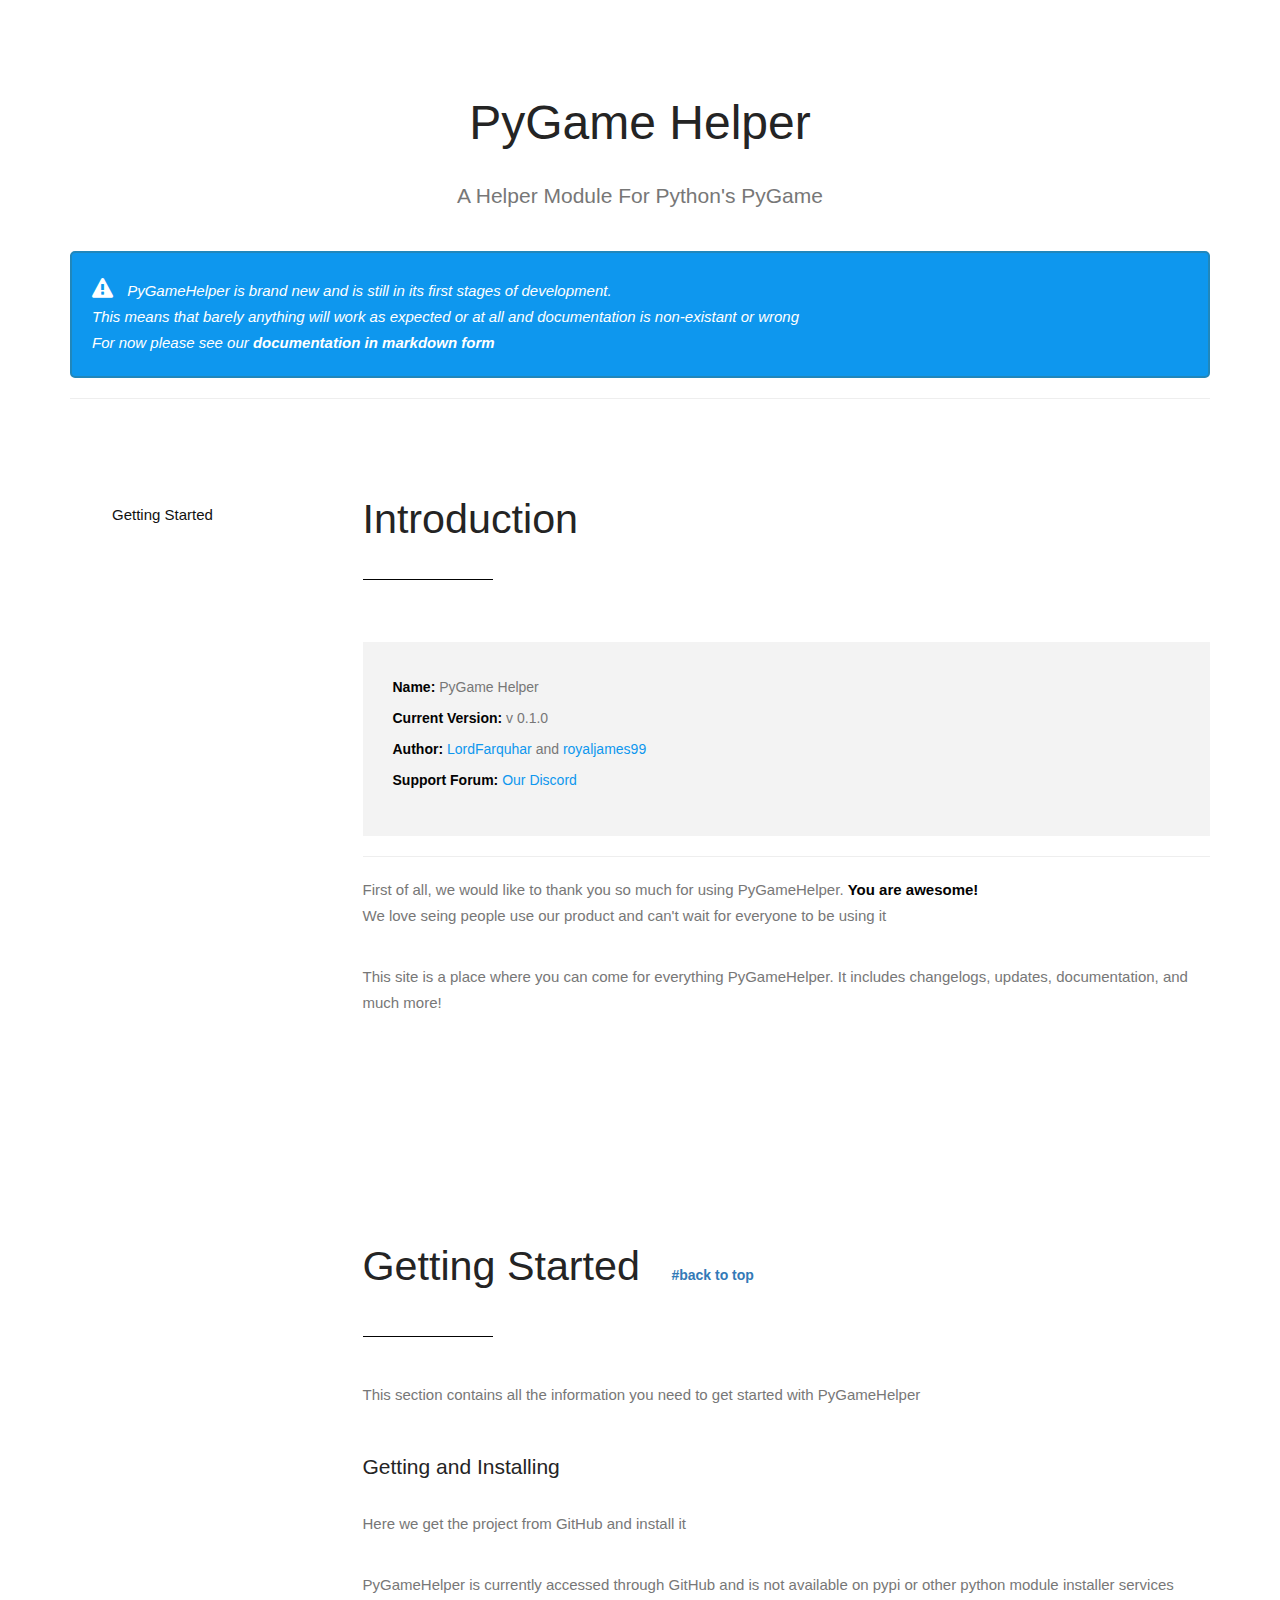
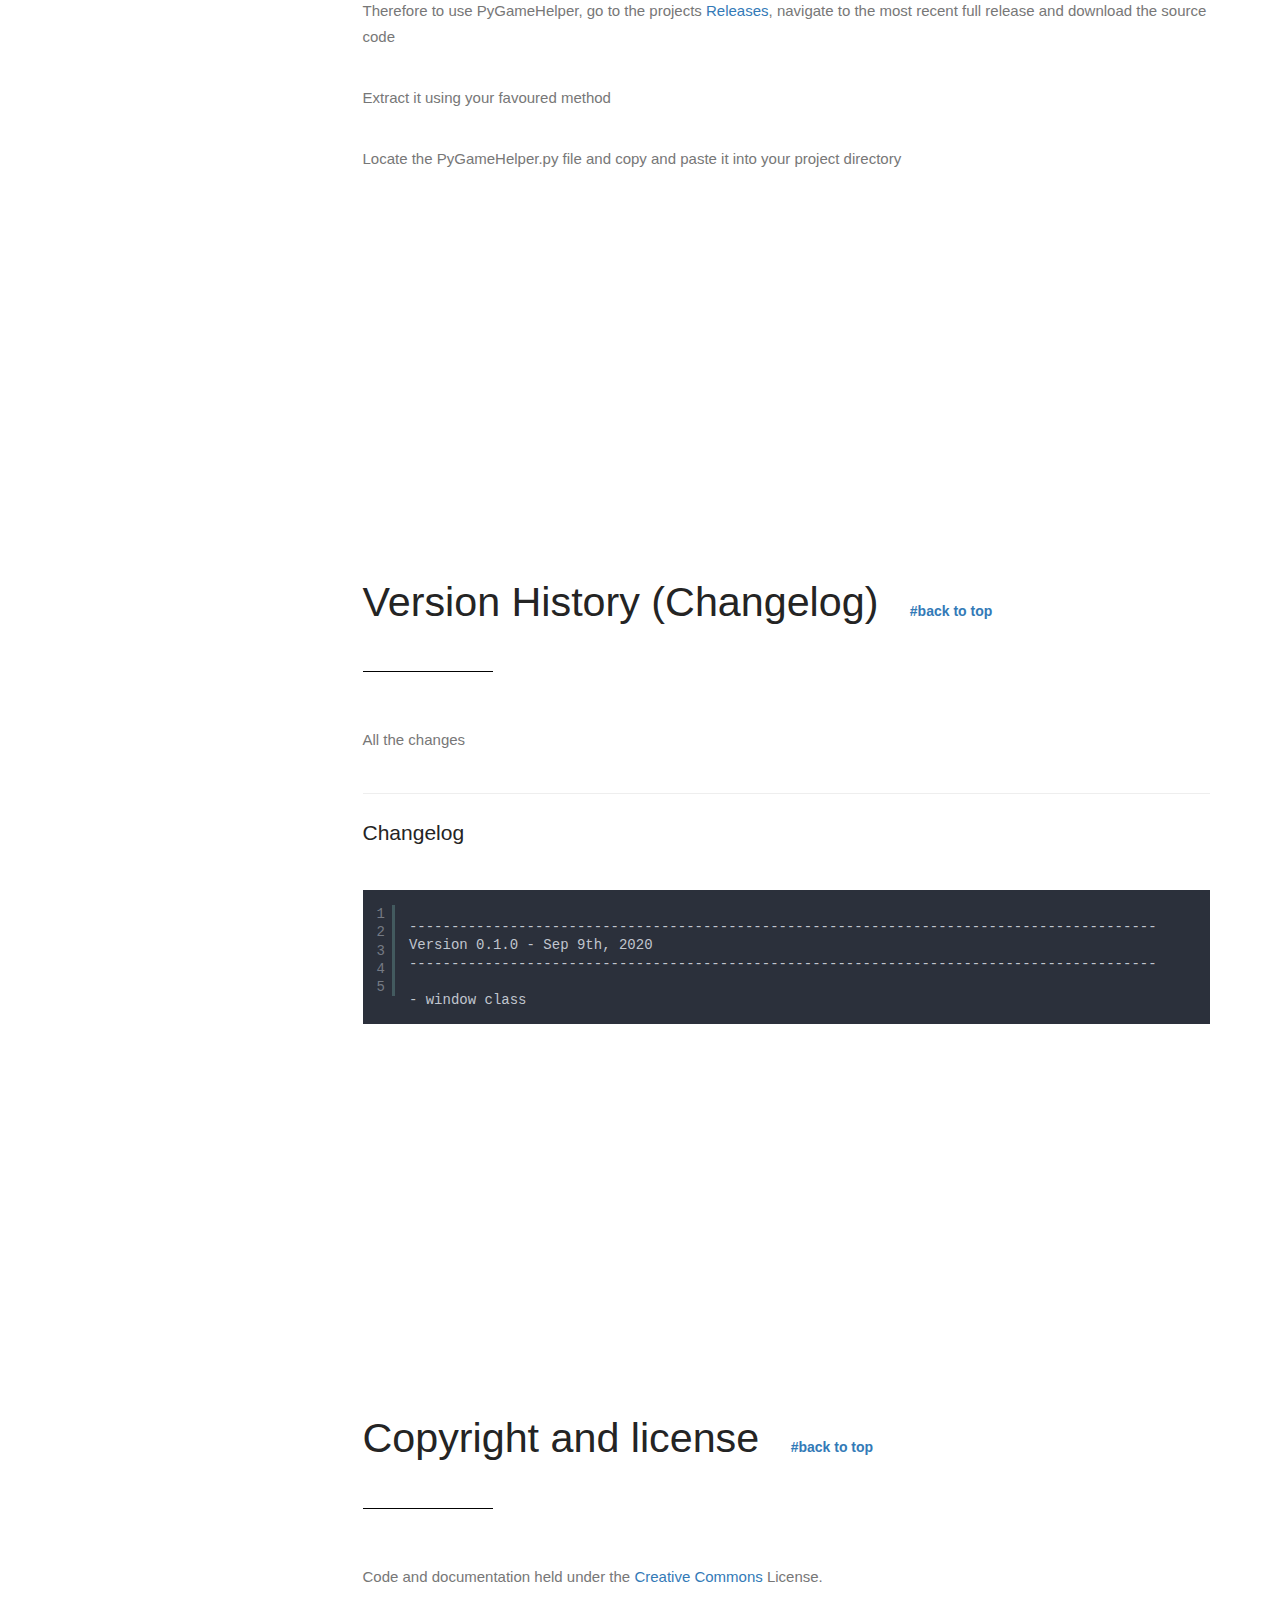
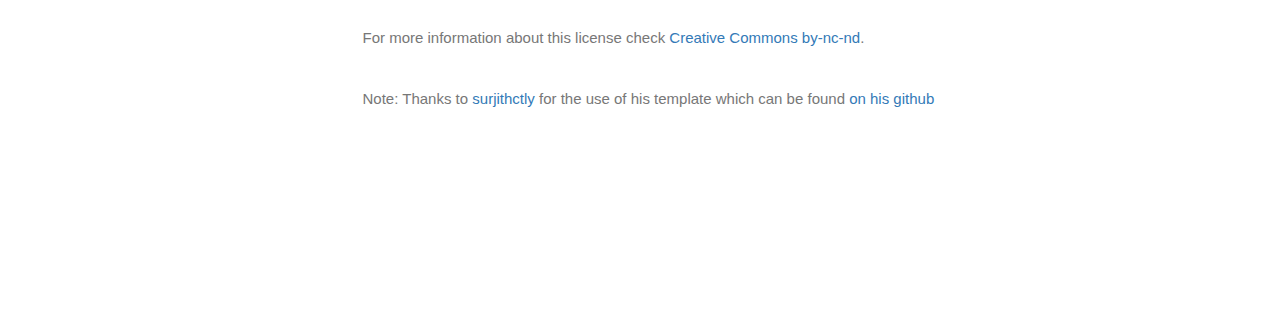
==== commit 60857322: "Update index.html" ====
--- a/index.html
+++ b/index.html
@@ -33,10 +33,10 @@
     <link rel="stylesheet" type="text/css" href="resources/css/custom.css">
 
     <!-- HTML5 shim and Respond.js for IE8 support of HTML5 elements and media queries -->
-    <!--[if lt IE 9]>
+    <!-- [if lt IE 9]>
       <script src="https://oss.maxcdn.com/html5shiv/3.7.2/html5shiv.min.js"></script>
       <script src="https://oss.maxcdn.com/respond/1.4.2/respond.min.js"></script>
-    <![endif]-->
+    <![endif] -->
 
 </head>
 
@@ -64,8 +64,11 @@
                 <div class="intro2 clearfix">
                     <p><i class="fa fa-exclamation-triangle"></i>
                         PyGameHelper is brand new and is still in its first stages of development.<br>
-                        This means that barely anything will work as expected or at all and documentation is non-existant or wrong<br>
-                        For now please see our <a href="https://github.com/LordFarquhar/pygamehelper/blob/master/documentation/contents.md">documentation in markdown form </a>
+                        This means that barely anything will work as expected or at all and documentation is
+                        non-existant or wrong<br>
+                        For now please see our <a
+                            href="https://github.com/LordFarquhar/pygamehelper/blob/master/documentation/contents.md">documentation
+                            in markdown form </a>
                     </p>
                 </div>
 
@@ -80,10 +83,12 @@
                     <nav class="docs-sidebar" data-spy="affix" data-offset-top="300" data-offset-bottom="200"
                         role="navigation">
                         <ul class="nav">
-                            <li><a href="#line1">Getting Started</a></li>
-                            <ul class="nav">
-                                <li><a href="#line1_1">Copyright and license</a></li>
-                            </ul>
+                            <li><a href="#line1">Getting Started</a>
+                                <ul class="nav">
+                                    <li><a href="#line1_1">Installing the Module</a></li>
+                                    <li><a href="#line1_2">Importing the Module</a></li>
+                                </ul>
+                            </li>
                         </ul>
                     </nav>
                 </div>
@@ -141,6 +146,9 @@
                                 <h2 class="dark-text">Getting Started <a href="#top">#back to top</a>
                                     <hr>
                                 </h2>
+
+                                <p>This section contains all the information you need to get started with PyGameHelper
+                                </p>
                             </div>
                             <!-- end col -->
                         </div>
@@ -148,9 +156,15 @@
 
                         <div class="row">
                             <div class="col-md-12">
-                                <p>This would be where we would post some lovely Getting Started help for you but its
-                                    not quite ready yet... sorry about that
-                                <h4>A Title!</h4>
+                                <h4 id="line1_1">Getting and Installing</h4>
+                                <p>Here we get the project from GitHub and install it</p>
+                                <p>PyGameHelper is currently accessed through GitHub and is not available on pypi or
+                                    other python module installer services Therefore to use PyGameHelper, go to the
+                                    projects <a href="https://github.com/LordFarquhar/pygamehelper/releases/" ,
+                                        target="_blank">Releases</a>, navigate to the most recent full release and
+                                    download the source code</p>
+                                <p>Extract it using your favoured method</p>
+                                <p>Locate the PyGameHelper.py file and copy and paste it into your project directory</p>
 
                             </div>
                             <!-- end col -->
@@ -187,16 +201,7 @@
                                         Version 0.1.0 - Sep 9th, 2020
                                         -----------------------------------------------------------------------------------------
 
-                                        - new revolution slider plugin version
-                                        - fixed security issue with xss vulnerability
-                                        - improved demo importer for certain server environments
-                                        - updated WooCommerce template files for the outdated message in system status
-                                        - added suhosin check in system status 
-                                        - added information that explains ZipArchive is required on your server for importing demos 
-                                        - portfolio Grid template improvement
-                                        - added more information to demo popup message for individual demo requirements
-                                        - RTL style improvements
-                                        - breadcrumb function improved for various areas
+                                        - window class
 
                                       </pre>
                             </div>
@@ -227,7 +232,10 @@
                                         href="https://creativecommons.org/licenses/by-nc-nd/4.0/"
                                         target="_blank">Creative Commons by-nc-nd</a>.</p>
 
-                                <p>Note: Thanks to <a href="https://github.com/surjithctly" target="_blank">surjithctly</a> for the use of his template which can be found <a href="https://github.com/surjithctly/documentation-html-template" target="_blank">on his github</a></p>
+                                <p>Note: Thanks to <a href="https://github.com/surjithctly"
+                                        target="_blank">surjithctly</a> for the use of his template which can be found
+                                    <a href="https://github.com/surjithctly/documentation-html-template"
+                                        target="_blank">on his github</a></p>
 
                             </div>
                         </div>
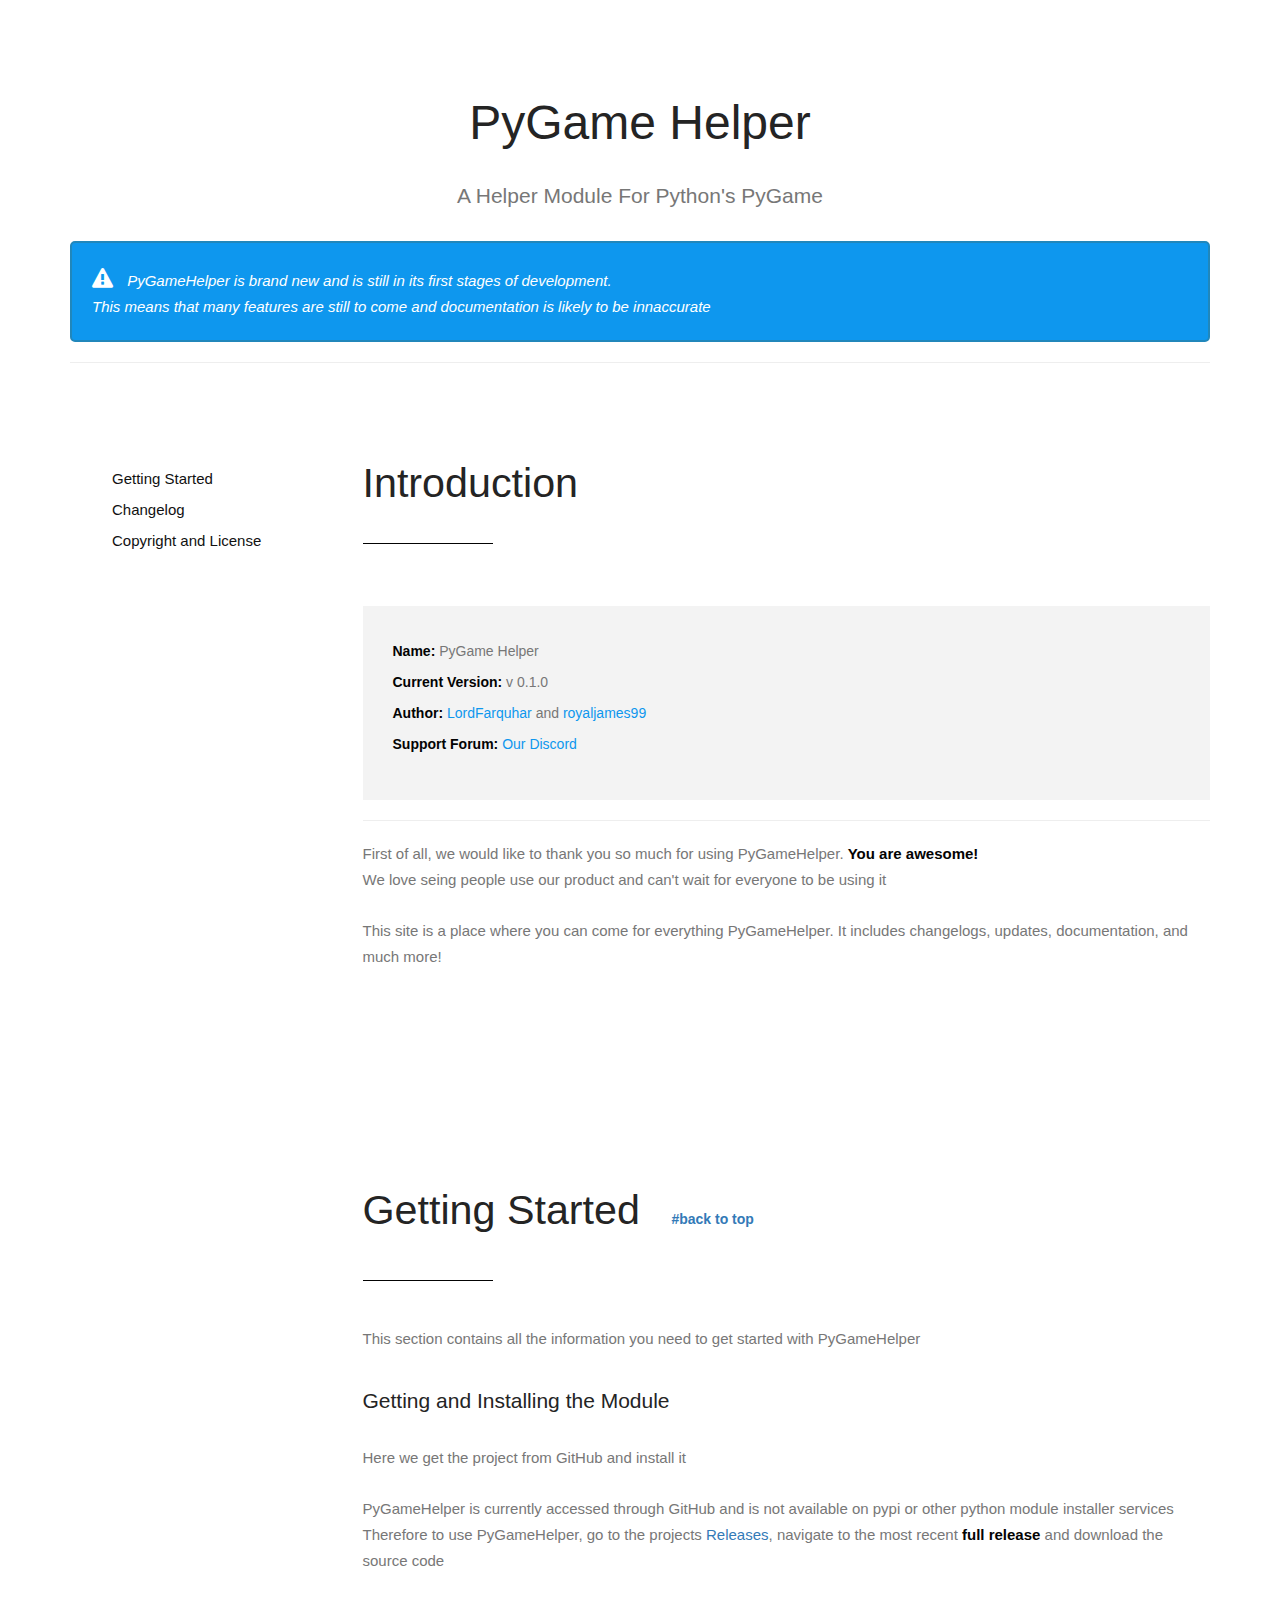
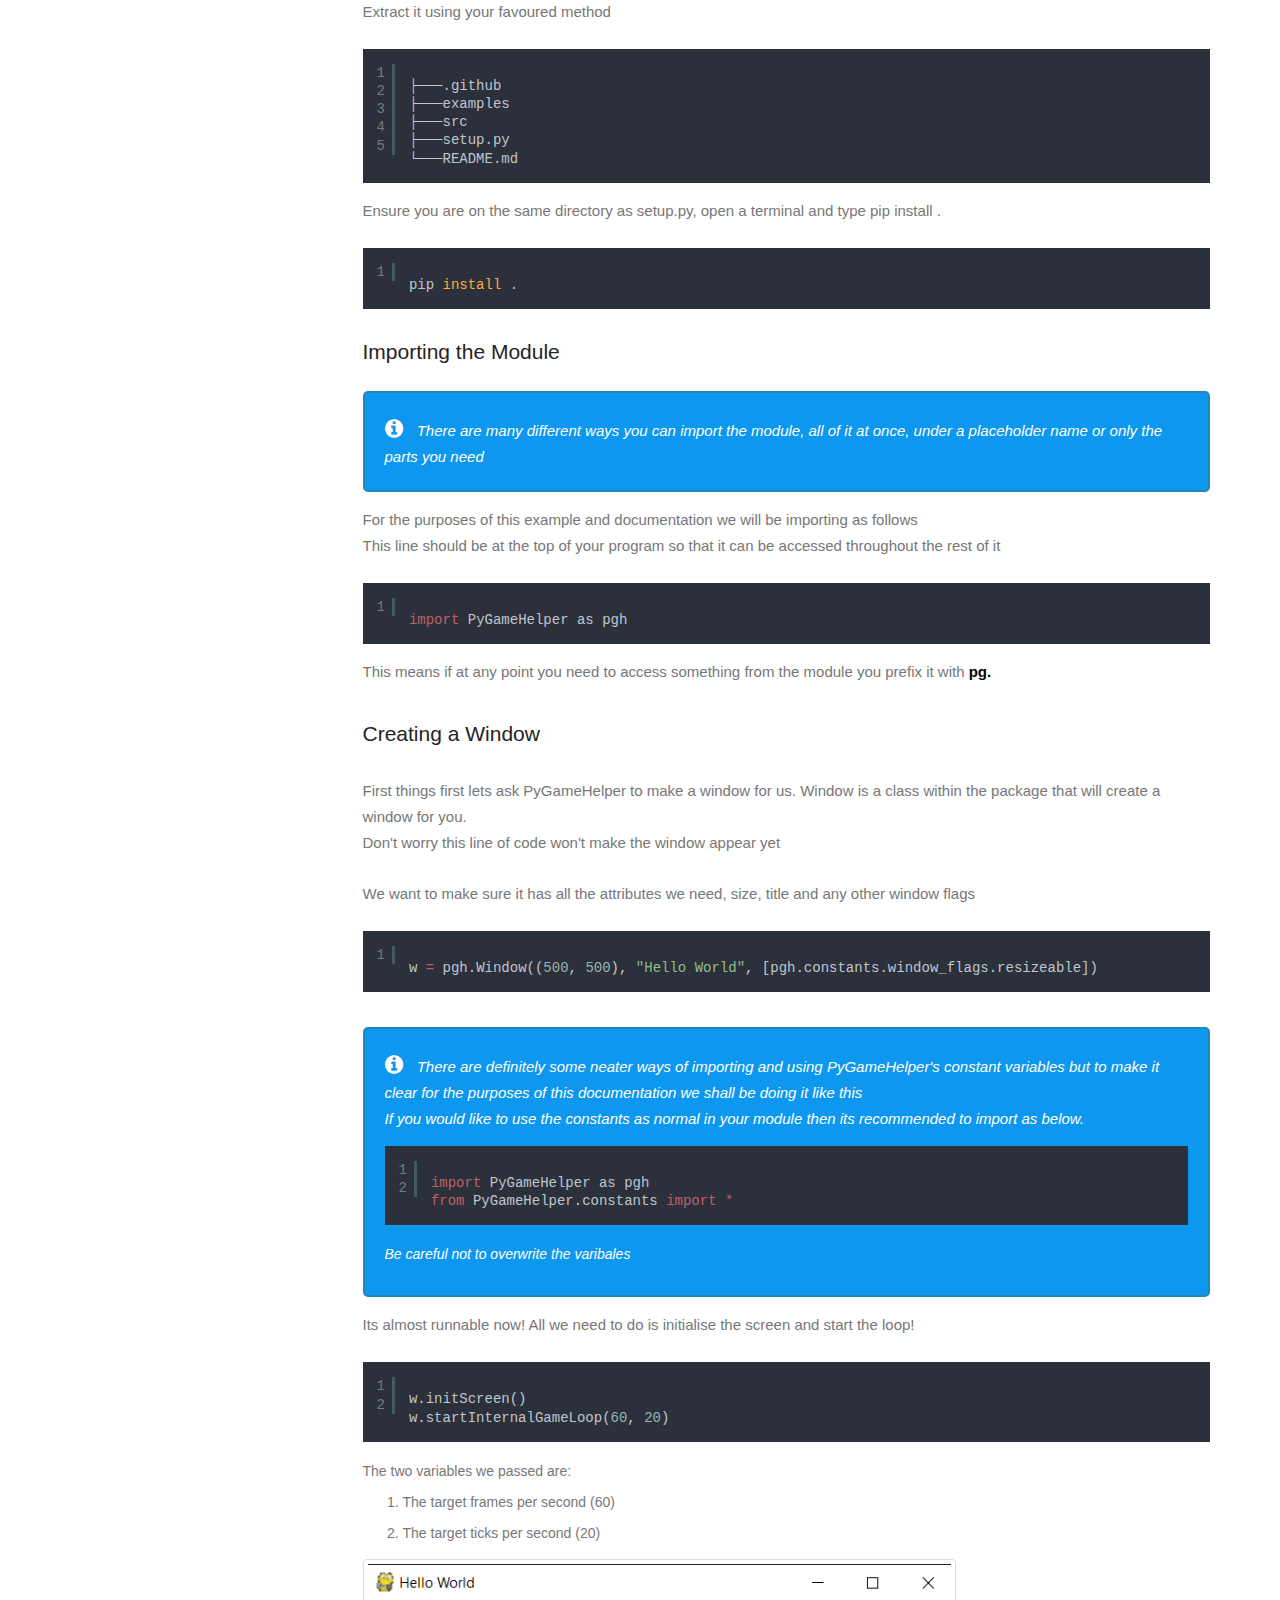
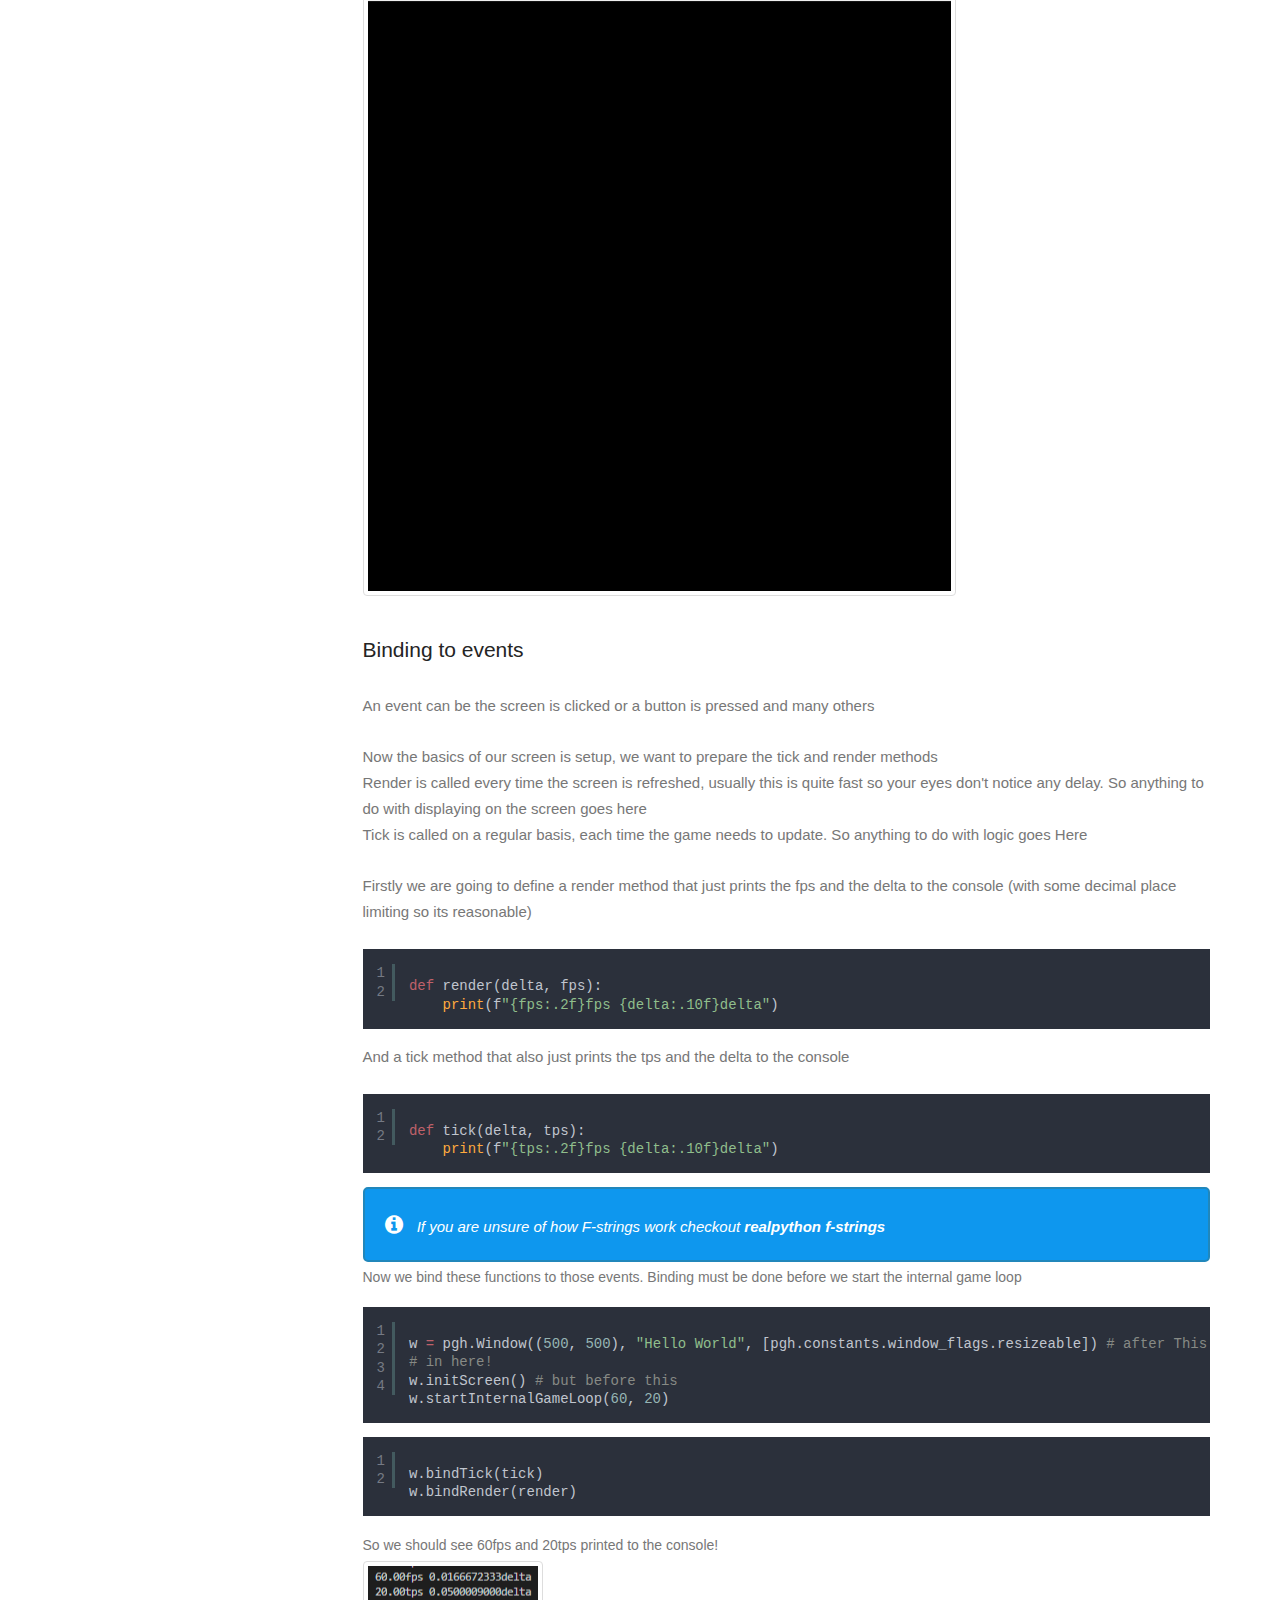
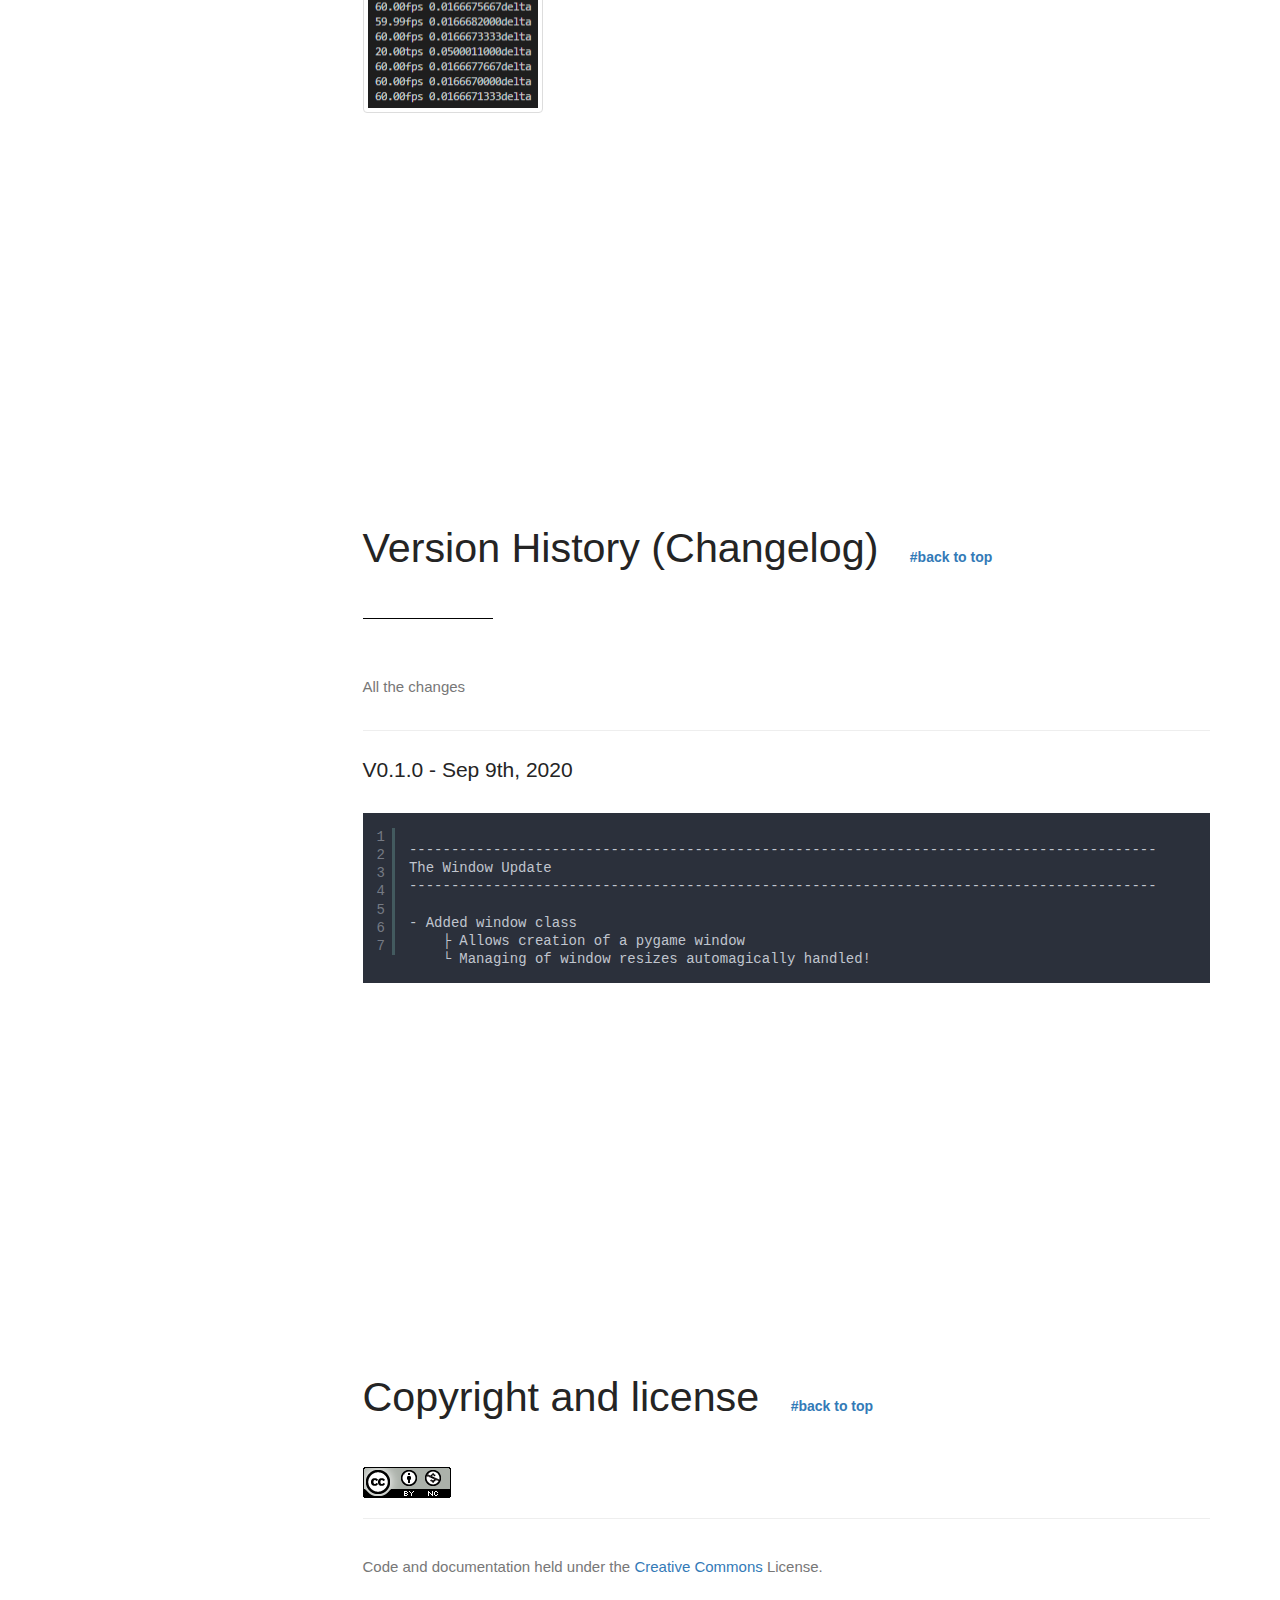
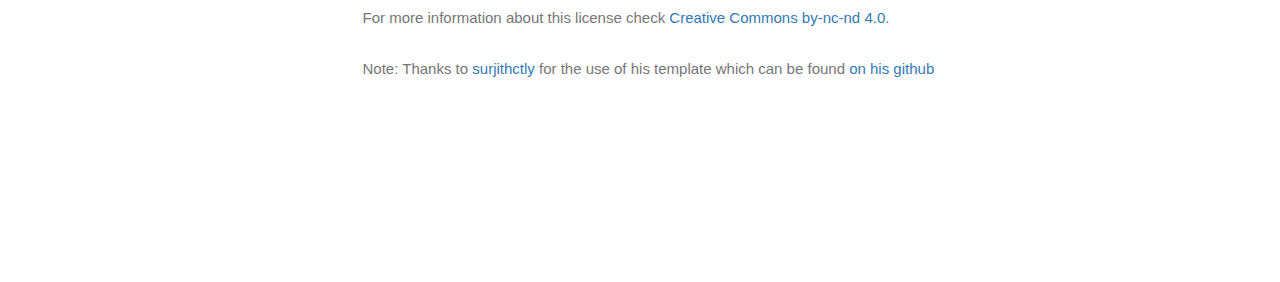
==== commit d03bbc86: "Complete Getting Started section of docs" ====
--- a/index.html
+++ b/index.html
@@ -64,11 +64,8 @@
                 <div class="intro2 clearfix">
                     <p><i class="fa fa-exclamation-triangle"></i>
                         PyGameHelper is brand new and is still in its first stages of development.<br>
-                        This means that barely anything will work as expected or at all and documentation is
-                        non-existant or wrong<br>
-                        For now please see our <a
-                            href="https://github.com/LordFarquhar/pygamehelper/blob/master/documentation/contents.md">documentation
-                            in markdown form </a>
+                        This means that many features are still to come and documentation is likely to be
+                        innaccurate<br>
                     </p>
                 </div>
 
@@ -85,10 +82,14 @@
                         <ul class="nav">
                             <li><a href="#line1">Getting Started</a>
                                 <ul class="nav">
-                                    <li><a href="#line1_1">Installing the Module</a></li>
-                                    <li><a href="#line1_2">Importing the Module</a></li>
+                                    <li><a href="#line1_1">Getting and Installing</a></li>
+                                    <li><a href="#line1_2">Importing</a></li>
+                                    <li><a href="#line1_3">Creating a Window</a></li>
+                                    <li><a href="#line1_4">Binding to events</a></li>
                                 </ul>
                             </li>
+                            <li><a href="#line2">Changelog</a>
+                            <li><a href="#line3">Copyright and License</a>
                         </ul>
                     </nav>
                 </div>
@@ -156,17 +157,134 @@
 
                         <div class="row">
                             <div class="col-md-12">
-                                <h4 id="line1_1">Getting and Installing</h4>
+                                <h4 id="line1_1">Getting and Installing the Module</h4>
                                 <p>Here we get the project from GitHub and install it</p>
                                 <p>PyGameHelper is currently accessed through GitHub and is not available on pypi or
                                     other python module installer services Therefore to use PyGameHelper, go to the
                                     projects <a href="https://github.com/LordFarquhar/pygamehelper/releases/" ,
-                                        target="_blank">Releases</a>, navigate to the most recent full release and
+                                        target="_blank">Releases</a>, navigate to the most recent <strong>full
+                                        release</strong> and
                                     download the source code</p>
                                 <p>Extract it using your favoured method</p>
-                                <p>Locate the PyGameHelper.py file and copy and paste it into your project directory</p>
-
-                            </div>
+                                <pre class="brush: bash">
+                                    ├───.github
+                                    ├───examples
+                                    ├───src
+                                    ├───setup.py
+                                    └───README.md
+                                 </pre>
+                                <p>Ensure you are on the same directory as setup.py, open a terminal and type pip
+                                    install .</p>
+                                <pre class="brush: bash">
+                                    pip install .
+                                </pre>
+                            </div>
+
+                            <div class="col-md-12">
+                                <h4 id="line1_2">Importing the Module</h4>
+                                <div class="intro2 clearfix">
+                                    <p><i class="fa fa-info-circle"></i>
+                                        There are many different ways you can import the module, all of it at once,
+                                        under a placeholder name or only the parts you need<br>
+                                    </p>
+                                </div>
+                                <p>For the purposes of this example and documentation we will be importing as
+                                    follows<br>This line should be at the top of your program so that it can be accessed
+                                    throughout the rest of it</p>
+                                <pre class="brush: python">
+                                    import PyGameHelper as pgh
+                                </pre>
+                                <p>This means if at any point you need to access something from the module you prefix it
+                                    with <strong>pg.</strong></p>
+
+                            </div>
+                            <!-- end col -->
+
+                            <div class="col-md-12">
+                                <h4 id="line1_3">Creating a Window</h4>
+                                <p>First things first lets ask PyGameHelper to make a window for us. Window is a class
+                                    within the package that will create a window for you.
+                                    <br>Don't worry this line of code won't make the window appear yet</p>
+                                <p>We want to make sure it has all the attributes we need, size, title and any other
+                                    window flags
+                                <pre class="brush: python">
+                                        w = pgh.Window((500, 500), "Hello World", [pgh.constants.window_flags.resizeable])
+                                    </pre>
+                                </p>
+
+                                <div class="intro2 clearfix">
+                                    <p><i class="fa fa-info-circle"></i>
+                                        There are definitely some neater ways of importing and using PyGameHelper's
+                                        constant variables but to make it clear for the purposes of this documentation
+                                        we shall be doing it like this<br>
+                                        If you would like to use the constants as normal in your module then its
+                                        recommended to import as below.
+                                    <pre class="brush: python">
+                                            import PyGameHelper as pgh
+                                            from PyGameHelper.constants import *
+                                        </pre>
+                                    Be careful not to overwrite the varibales
+                                    </p>
+                                </div>
+
+                                <p>Its almost runnable now! All we need to do is initialise the screen and start the
+                                    loop!
+                                <pre class="brush: python">
+                                        w.initScreen()
+                                        w.startInternalGameLoop(60, 20)
+                                    </pre>
+                                The two variables we passed are:
+                                <ol>
+                                    <li>The target frames per second (60)</li>
+                                    <li>The target ticks per second (20)</li>
+                                </ol>
+                                <img src="resources/images/docs/blank_window.png" alt="window"
+                                    class="img-responsive img-thumbnail" style="max-width: 70%;">
+                                </p>
+                                <h4 id="line1_4">Binding to events</h4>
+                                <p>An event can be the screen is clicked or a button is pressed and many others</p>
+                                <p>Now the basics of our screen is setup, we want to prepare the tick and render methods
+                                    <br>Render is called every time the screen is refreshed, usually this is quite fast
+                                    so your eyes don't notice any delay. So anything to do with displaying on the screen
+                                    goes here
+                                    <br>Tick is called on a regular basis, each time the game needs to update. So
+                                    anything to do with logic goes Here
+                                </p>
+                                <p>Firstly we are going to define a render method that just prints the fps and the delta
+                                    to the console (with some decimal place limiting so its reasonable)
+                                <pre class="brush: python">
+                                        def render(delta, fps):
+                                            print(f"{fps:.2f}fps {delta:.10f}delta")
+                                    </pre>
+                                <p>And a tick method that also just prints the tps and the delta to the console
+                                <pre class="brush: python">
+                                            def tick(delta, tps):
+                                                print(f"{tps:.2f}fps {delta:.10f}delta")
+                                        </pre>
+                                <div class="intro2 clearfix">
+                                    <p><i class="fa fa-info-circle"></i>
+                                        If you are unsure of how F-strings work checkout <a
+                                            href="https://realpython.com/python-f-strings/#f-strings-a-new-and-improved-way-to-format-strings-in-python"
+                                            target="_blank">realpython f-strings</a></p>
+                                </div>
+                                Now we bind these functions to those events. Binding must be done before we start the
+                                internal game loop
+                                <pre class="brush: python">
+                                    w = pgh.Window((500, 500), "Hello World", [pgh.constants.window_flags.resizeable]) # after This
+                                    # in here!
+                                    w.initScreen() # but before this
+                                    w.startInternalGameLoop(60, 20)
+                                </pre>
+                                <pre class="brush: python">
+                                    w.bindTick(tick)
+                                    w.bindRender(render)
+                                </pre>
+                                So we should see 60fps and 20tps printed to the console!<br>
+                                <img src="resources/images/docs/tick_render_in_console.png" alt="tick and render"
+                                    class="img-responsive img-thumbnail">
+                                </p>
+                            </div>
+
                             <!-- end col -->
                         </div>
                         <!-- end row -->
@@ -174,7 +292,7 @@
                     </section>
                     <!-- end section -->
 
-                    <section id="line10" class="section">
+                    <section id="line2" class="section">
 
                         <div class="row">
                             <div class="col-md-12 left-align">
@@ -193,17 +311,19 @@
 
                                 <hr>
 
-                                <h4>Changelog</h4>
-
-                                <pre class="brush: html">
-
-                                        -----------------------------------------------------------------------------------------
-                                        Version 0.1.0 - Sep 9th, 2020
-                                        -----------------------------------------------------------------------------------------
-
-                                        - window class
-
-                                      </pre>
+                                <h4>V0.1.0 - Sep 9th, 2020</h4>
+
+                                <pre class="brush: plain">
+
+                                -----------------------------------------------------------------------------------------
+                                The Window Update
+                                -----------------------------------------------------------------------------------------
+
+                                - Added window class
+                                    ├ Allows creation of a pygame window
+                                    └ Managing of window resizes automagically handled! 
+
+                                </pre>
                             </div>
                         </div>
                         <!-- end row -->
@@ -211,13 +331,14 @@
                     </section>
                     <!-- end section -->
 
-                    <section id="line11" class="section">
+                    <section id="line3" class="section">
 
                         <div class="row">
                             <div class="col-md-12 left-align">
-                                <h2 class="dark-text">Copyright and license <a href="#top">#back to top</a>
-                                    <hr>
-                                </h2>
+                                <h2 class="dark-text">Copyright and license <a href="#top">#back to top</a></h2>
+                                <!-- <br> -->
+                                <img src="/resources/images/licenseImage.png" alt="Creative Commons License">
+                                <hr>
                             </div>
                             <!-- end col -->
                         </div>
@@ -227,10 +348,10 @@
                             <div class="col-md-12">
 
                                 <p>Code and documentation held under the <a href="#" target="_blank">Creative
-                                        Commons</a> License.</p>
+                                        Commons</a> License. </p>
                                 <p>For more information about this license check <a
                                         href="https://creativecommons.org/licenses/by-nc-nd/4.0/"
-                                        target="_blank">Creative Commons by-nc-nd</a>.</p>
+                                        target="_blank">Creative Commons by-nc-nd 4.0</a>.</p>
 
                                 <p>Note: Thanks to <a href="https://github.com/surjithctly"
                                         target="_blank">surjithctly</a> for the use of his template which can be found
@@ -267,9 +388,9 @@
     <script src="resources/js/main.js"></script>
 
     <script src="resources/js/syntax-highlighter/scripts/shCore.js"></script>
-    <script src="resources/js/syntax-highlighter/scripts/shBrushXml.js"></script>
-    <script src="resources/js/syntax-highlighter/scripts/shBrushCss.js"></script>
-    <script src="resources/js/syntax-highlighter/scripts/shBrushJScript.js"></script>
+    <script src="resources/js/syntax-highlighter/scripts/shBrushBash.js"></script>
+    <script src="resources/js/syntax-highlighter/scripts/shBrushPython.js"></script>
+    <script src="resources/js/syntax-highlighter/scripts/shBrushPlain.js"></script>
 
 </body>
 
--- a/resources/css/style.css
+++ b/resources/css/style.css
@@ -161,7 +161,7 @@
 }
 
 p {
-    padding: 0 0 20px 0;
+    padding: 0 0 10px 0;
 }
 
 .check li:before {
--- a/resources/css/custom.css
+++ b/resources/css/custom.css
@@ -120,7 +120,7 @@
 .syntaxhighlighter {
     background-color: #2b303b !important;
     padding: 15px 0;
-    margin: 2em 0 1em 0 !important;
+    margin: 1em 0 1em 0 !important;
 }
 
 .syntaxhighlighter a,
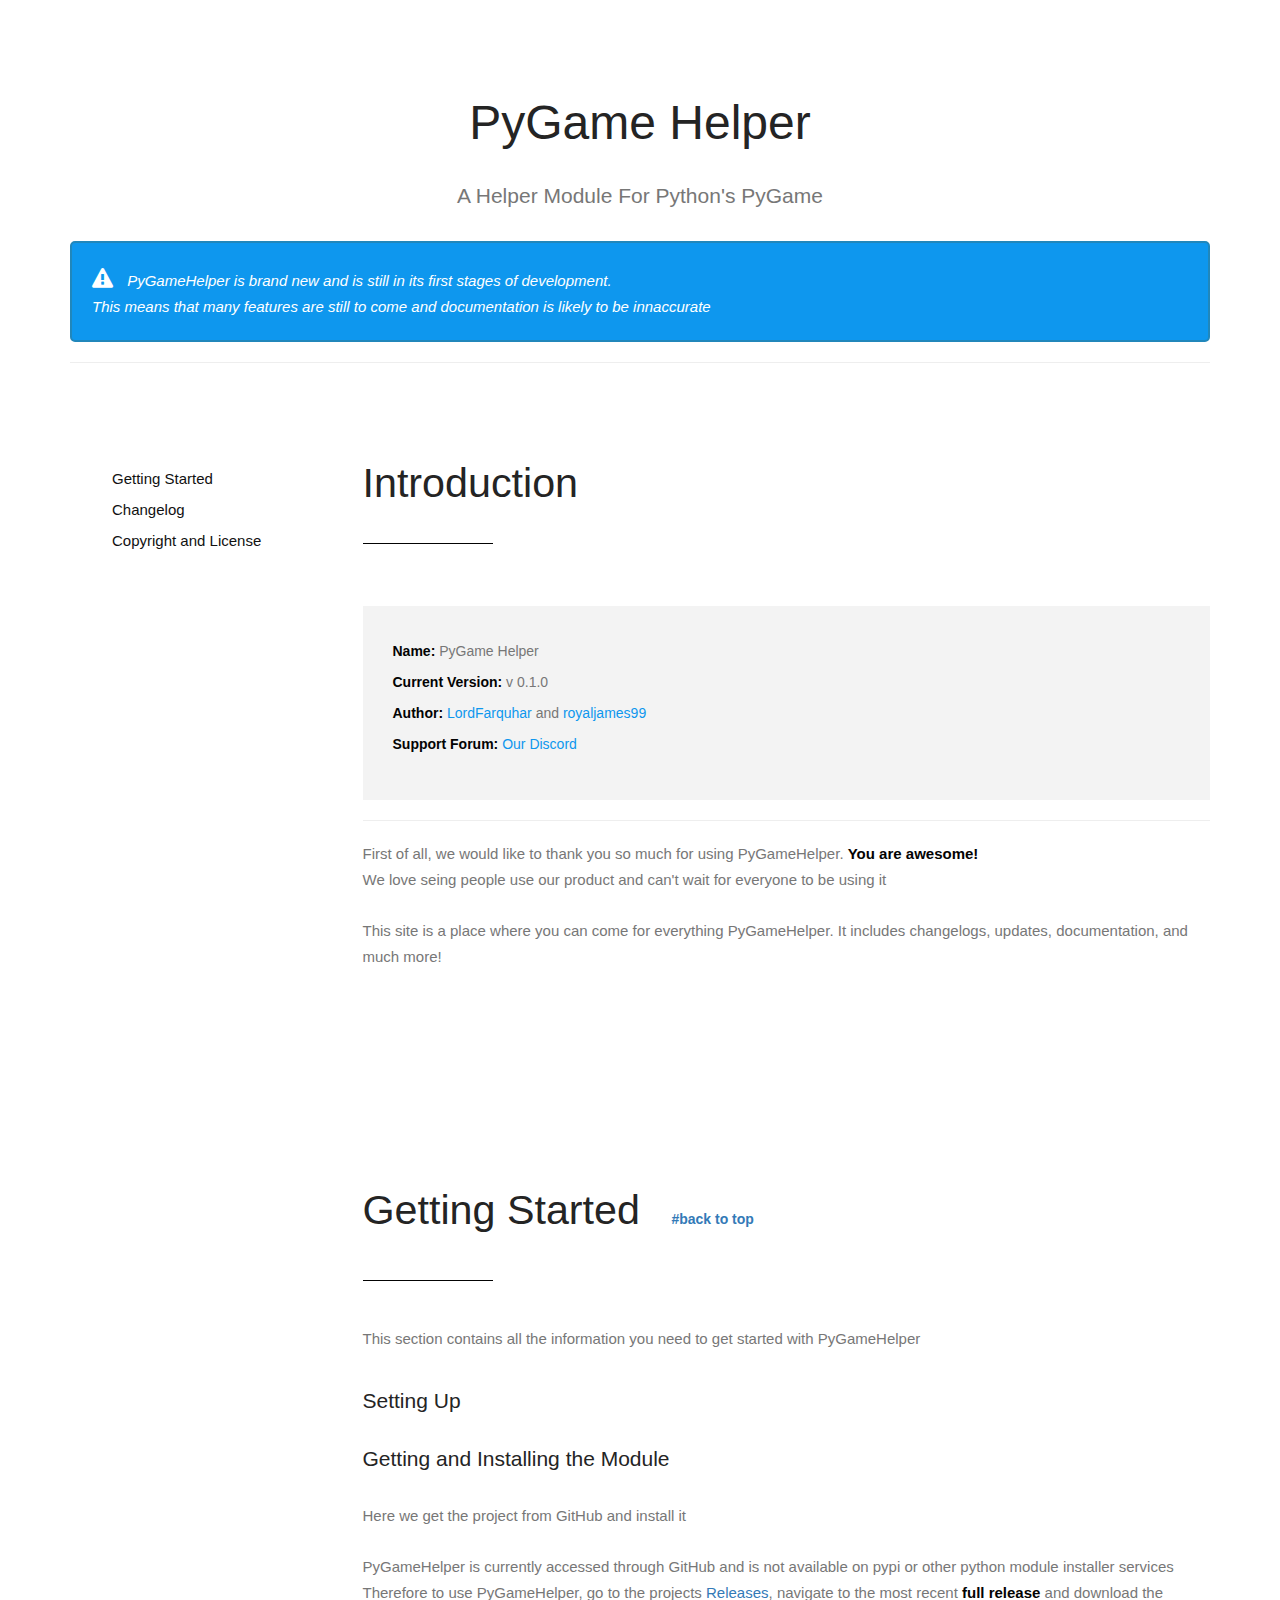
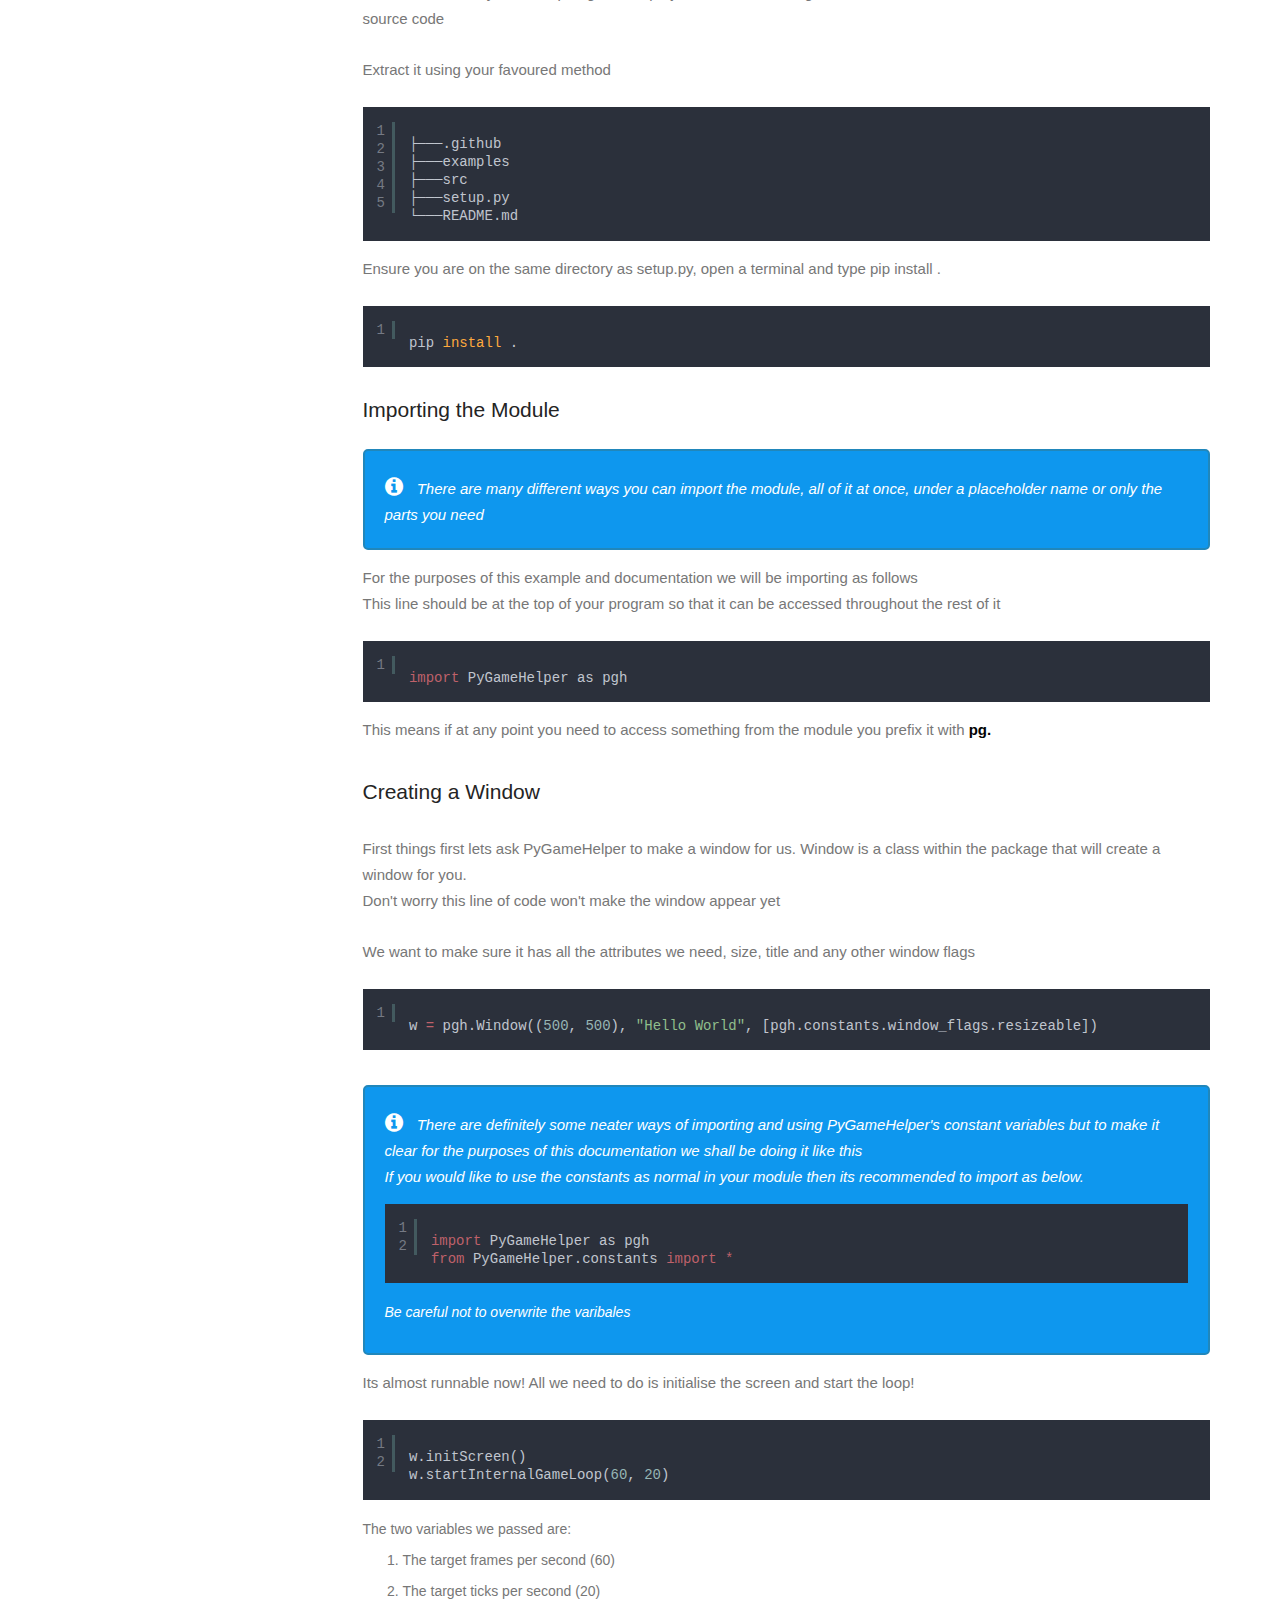
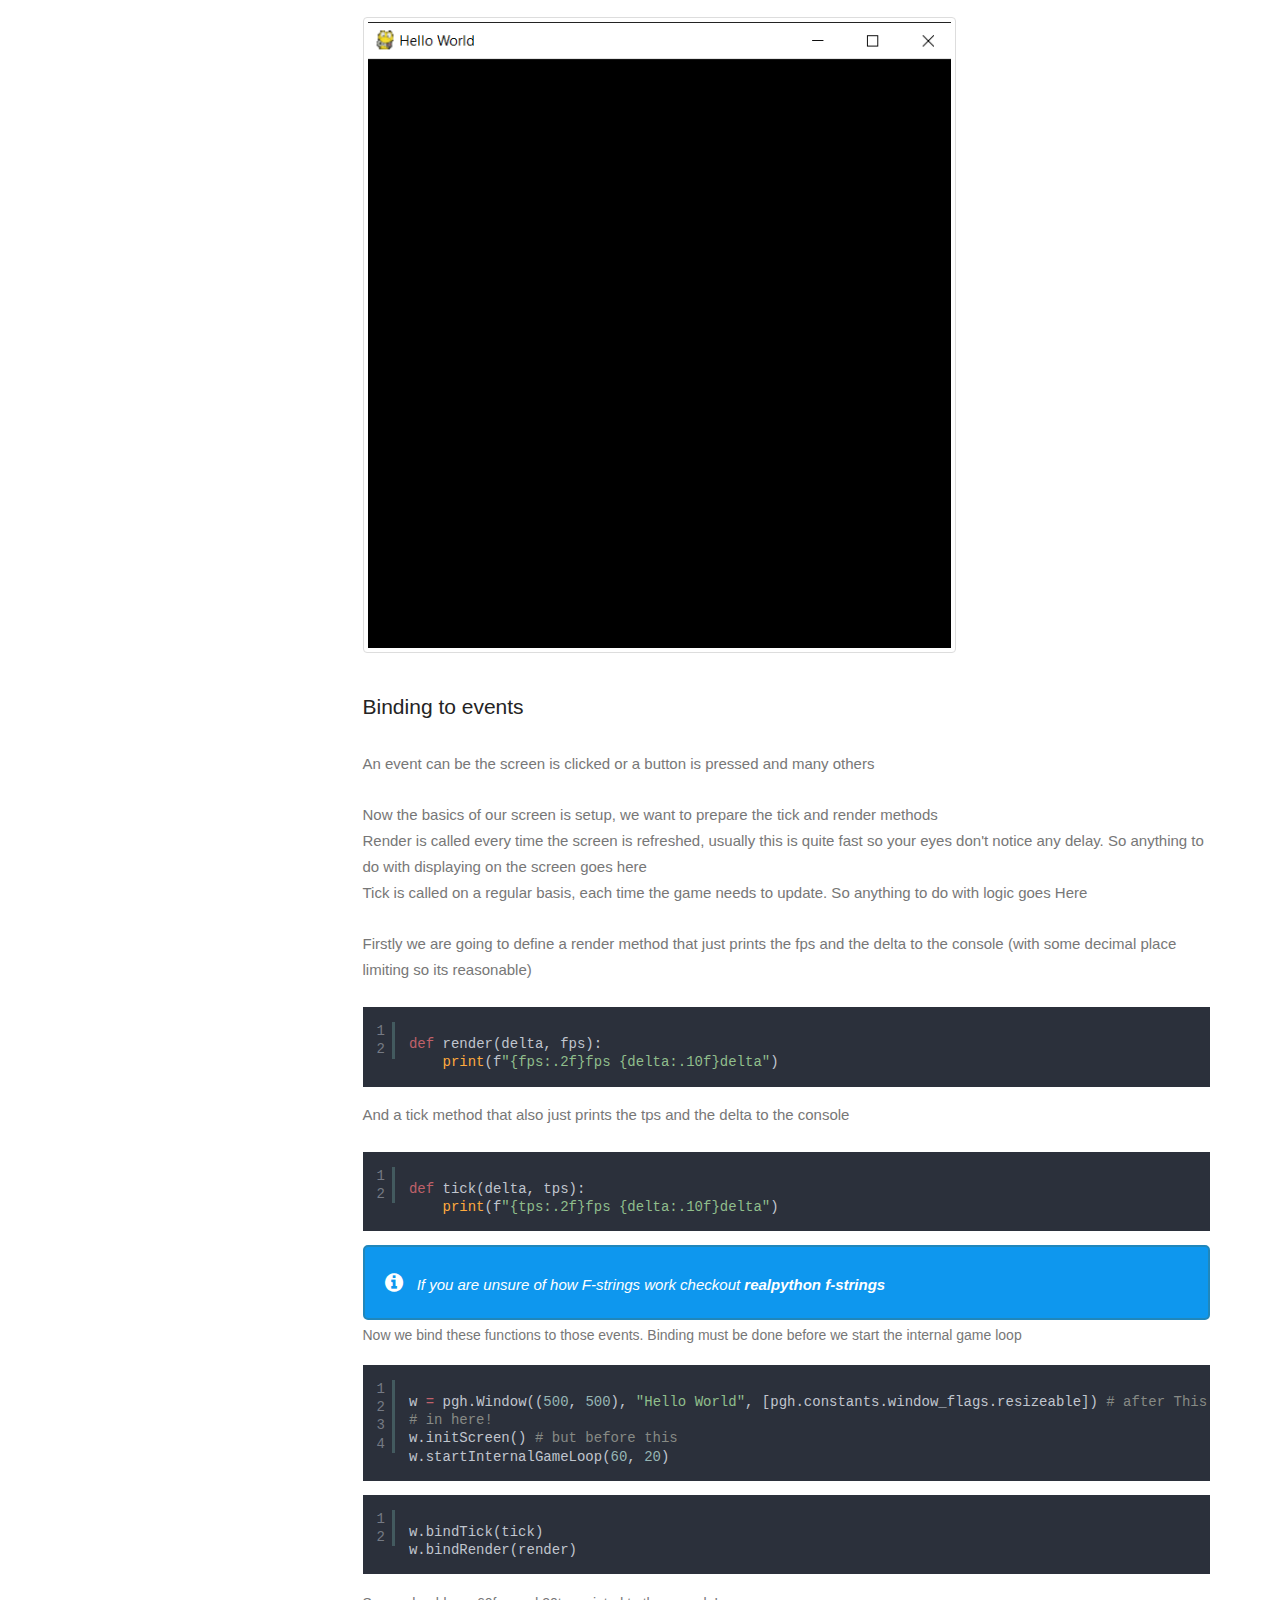
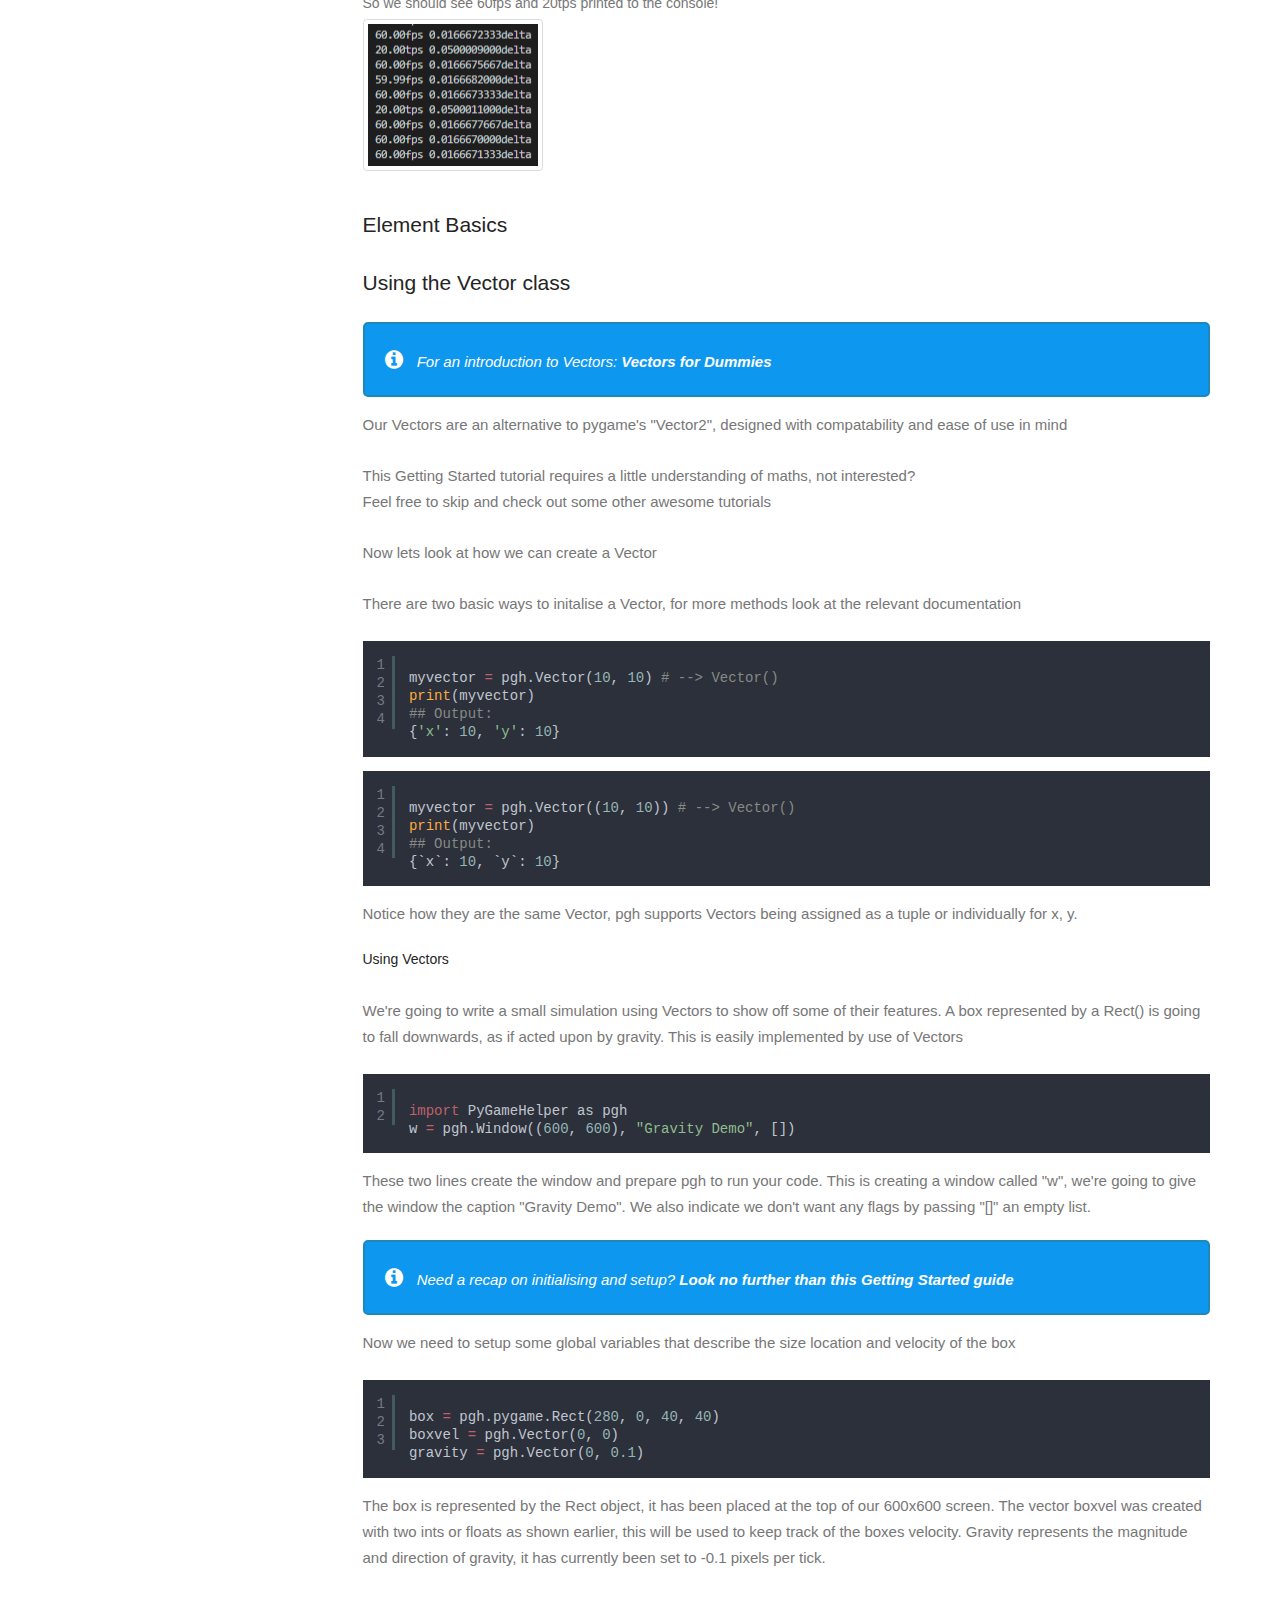
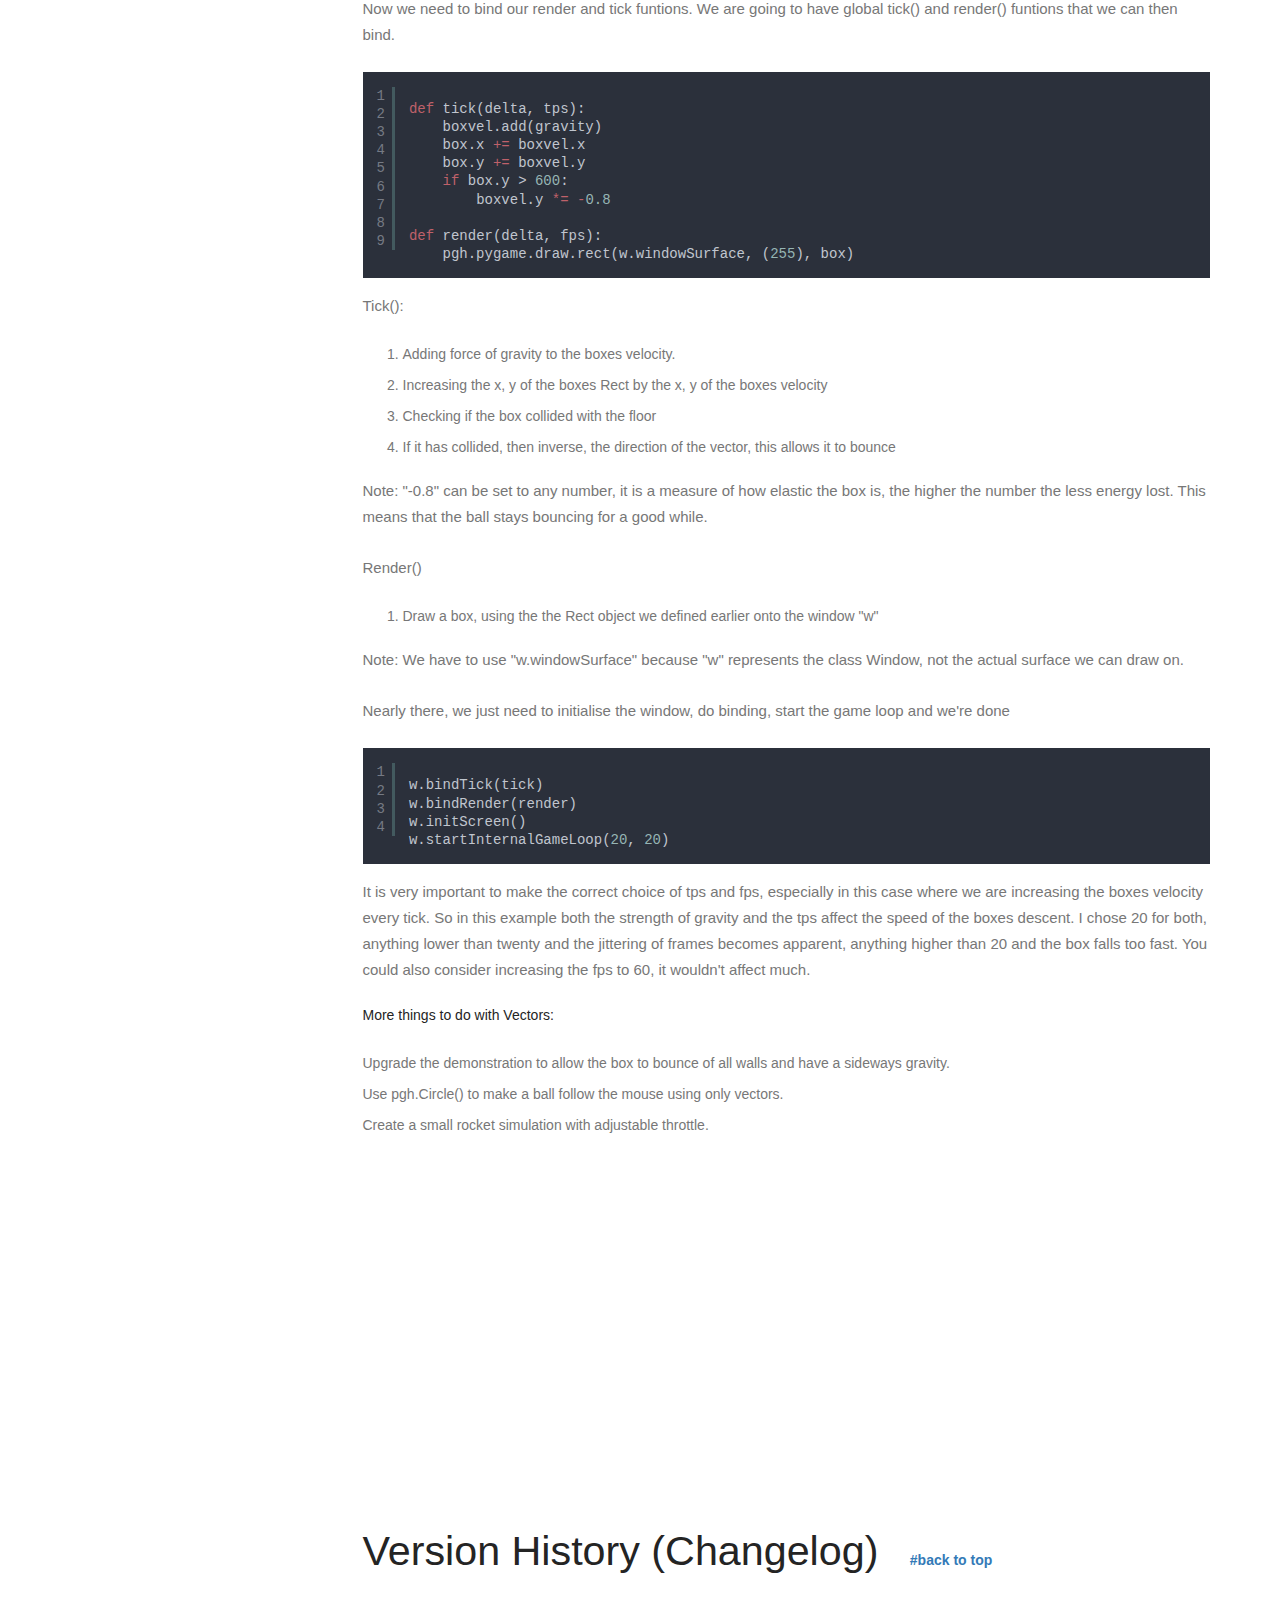
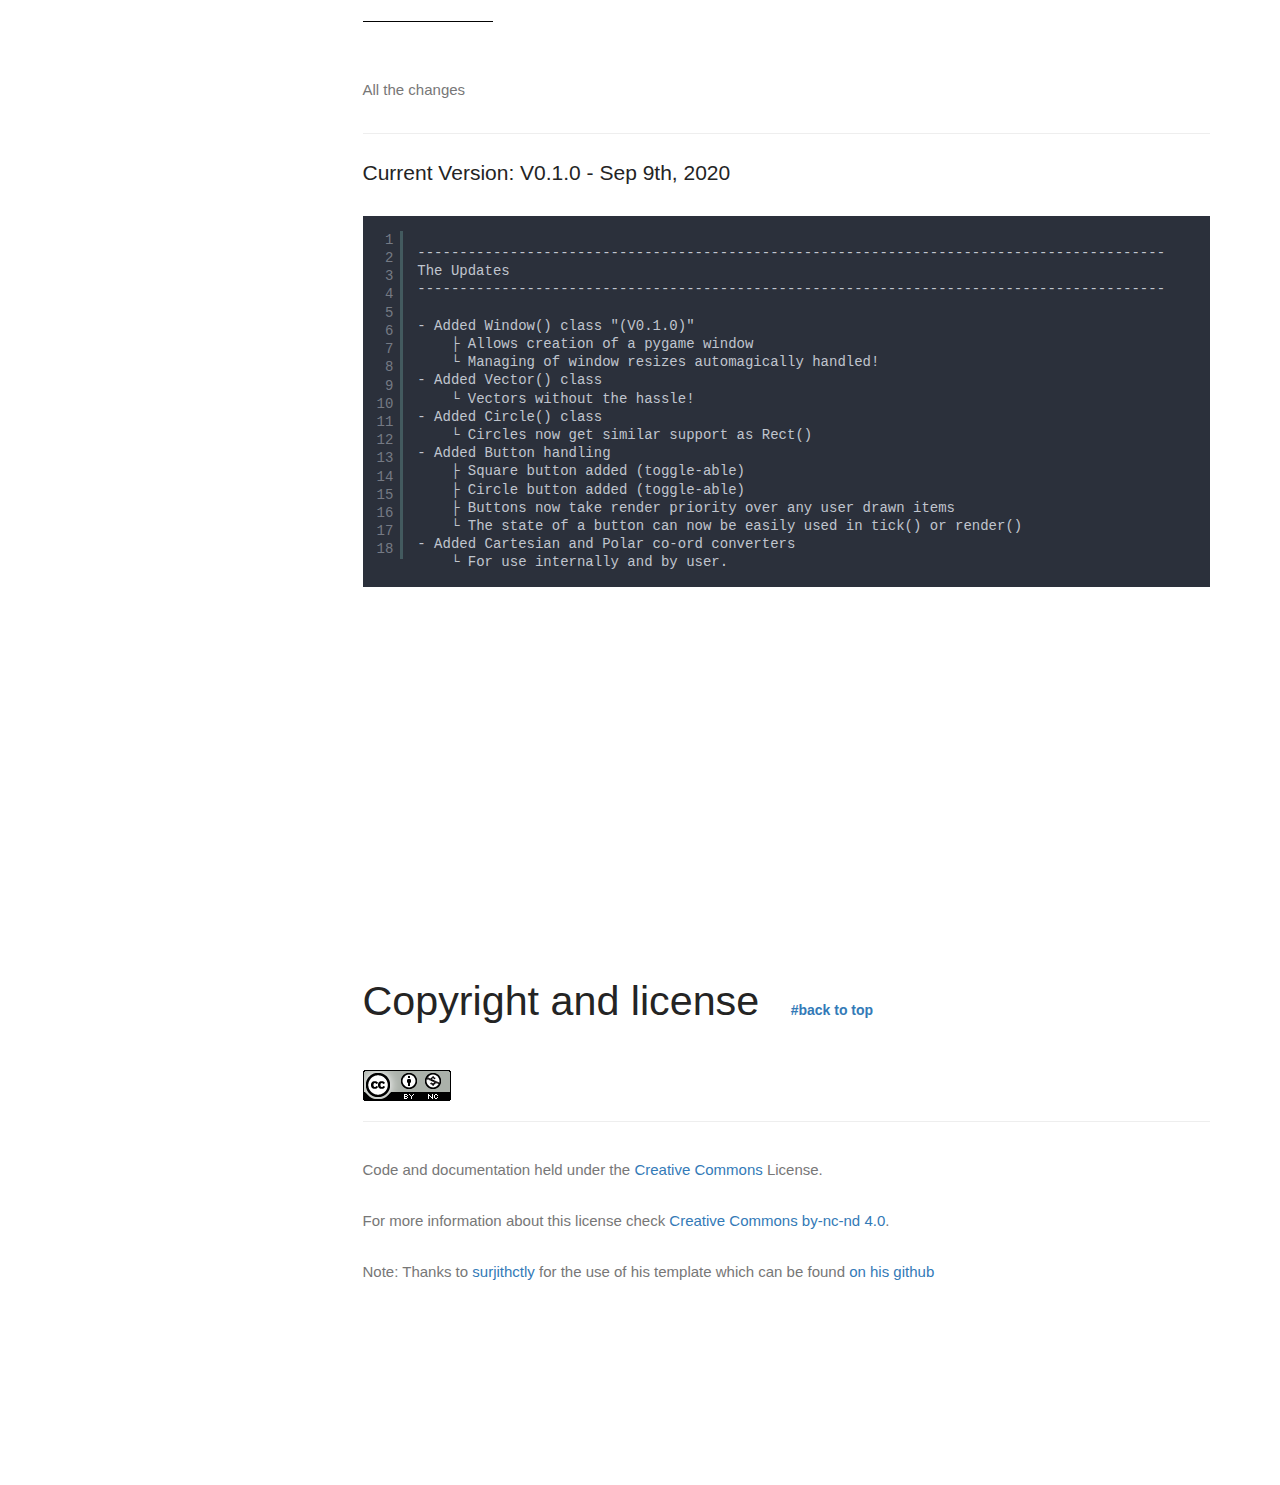
==== commit 293b040a: "Include Vectors && re-write navbar" ====
--- a/index.html
+++ b/index.html
@@ -82,10 +82,20 @@
                         <ul class="nav">
                             <li><a href="#line1">Getting Started</a>
                                 <ul class="nav">
-                                    <li><a href="#line1_1">Getting and Installing</a></li>
-                                    <li><a href="#line1_2">Importing</a></li>
-                                    <li><a href="#line1_3">Creating a Window</a></li>
-                                    <li><a href="#line1_4">Binding to events</a></li>
+                                    <li><a href="#line1_1">Setting Up</a>
+                                        <ul class="nav">
+                                            <li><a href="#line1_1_1">Getting and Installing</a></li>
+                                            <li><a href="#line1_1_2">Importing</a></li>
+                                            <li><a href="#line1_1_3">Creating a Window</a></li>
+                                            <li><a href="#line1_1_4">Binding to events</a></li>
+                                        </ul>
+                                    </li>
+                                    <li><a href="#line1_2">Element Basics</a>
+                                        <ul class="nav">
+                                            <li><a href="#line1_2_1">Vectors</a></li>
+                                            <!-- <li><a href="#line1_2_1">Circles</a></li>		 -->
+                                        </ul>
+                                    </li>
                                 </ul>
                             </li>
                             <li><a href="#line2">Changelog</a>
@@ -157,7 +167,10 @@
 
                         <div class="row">
                             <div class="col-md-12">
-                                <h4 id="line1_1">Getting and Installing the Module</h4>
+
+                                <h4 id="line1_1">Setting Up</h4>
+
+                                <h4 id="line1_1_1">Getting and Installing the Module</h4>
                                 <p>Here we get the project from GitHub and install it</p>
                                 <p>PyGameHelper is currently accessed through GitHub and is not available on pypi or
                                     other python module installer services Therefore to use PyGameHelper, go to the
@@ -181,7 +194,7 @@
                             </div>
 
                             <div class="col-md-12">
-                                <h4 id="line1_2">Importing the Module</h4>
+                                <h4 id="line1_1_2">Importing the Module</h4>
                                 <div class="intro2 clearfix">
                                     <p><i class="fa fa-info-circle"></i>
                                         There are many different ways you can import the module, all of it at once,
@@ -201,7 +214,7 @@
                             <!-- end col -->
 
                             <div class="col-md-12">
-                                <h4 id="line1_3">Creating a Window</h4>
+                                <h4 id="line1_1_3">Creating a Window</h4>
                                 <p>First things first lets ask PyGameHelper to make a window for us. Window is a class
                                     within the package that will create a window for you.
                                     <br>Don't worry this line of code won't make the window appear yet</p>
@@ -241,7 +254,10 @@
                                 <img src="resources/images/docs/blank_window.png" alt="window"
                                     class="img-responsive img-thumbnail" style="max-width: 70%;">
                                 </p>
-                                <h4 id="line1_4">Binding to events</h4>
+
+
+                                <h4 id="line1_1_4">Binding to events</h4>
+
                                 <p>An event can be the screen is clicked or a button is pressed and many others</p>
                                 <p>Now the basics of our screen is setup, we want to prepare the tick and render methods
                                     <br>Render is called every time the screen is refreshed, usually this is quite fast
@@ -283,6 +299,118 @@
                                 <img src="resources/images/docs/tick_render_in_console.png" alt="tick and render"
                                     class="img-responsive img-thumbnail">
                                 </p>
+
+                                <h4 id="line1_2">Element Basics</h4>
+
+                                <h4 id="line1_2_1">Using the Vector class</h4>
+                                <div class="intro2 clearfix">
+                                    <p><i class="fa fa-info-circle"></i>
+                                        For an introduction to Vectors: <a
+                                            href="https://www.dummies.com/education/science/physics/what-is-a-vector/"
+                                            target="_blank">Vectors for Dummies</a></p>
+                                </div>
+                                <p>Our Vectors are an alternative to pygame's "Vector2", designed with compatability and
+                                    ease of use in mind</p>
+                                <p>This Getting Started tutorial requires a little understanding of maths, not
+                                    interested?
+                                    <br>Feel free to skip and check out some other awesome tutorials
+                                </p>
+                                <p>Now lets look at how we can create a Vector</p>
+                                <p>There are two basic ways to initalise a Vector, for more methods look at the relevant
+                                    documentation</p>
+                                <pre class="brush: python">
+									myvector = pgh.Vector(10, 10) # --> Vector()
+									print(myvector)
+									## Output:
+									{'x': 10, 'y': 10}</pre>
+                                <pre class="brush: python">
+									myvector = pgh.Vector((10, 10)) # --> Vector()
+									print(myvector)
+									## Output:
+									{`x`: 10, `y`: 10}</pre>
+                                <p>Notice how they are the same Vector, pgh supports Vectors being assigned as a tuple
+                                    or individually for x, y.</p>
+                                <h5>Using Vectors</h5>
+                                <p>We're going to write a small simulation using Vectors to show off some of their
+                                    features. A box represented by a Rect()
+                                    is going to fall downwards, as if acted upon by gravity. This is easily implemented
+                                    by use of Vectors</p>
+                                <pre class="brush: python">
+									import PyGameHelper as pgh
+									w = pgh.Window((600, 600), "Gravity Demo", [])</pre>
+                                <p>These two lines create the window and prepare pgh to run your code.
+                                    This is creating a window called "w", we're going to give the window the caption
+                                    "Gravity Demo".
+                                    We also indicate we don't want any flags by passing "[]" an empty list.
+                                </p>
+                                <div class="intro2 clearfix">
+                                    <p><i class="fa fa-info-circle"></i>
+                                        Need a recap on initialising and setup? <a href="#line1_3" target="_blank">Look
+                                            no further than this Getting Started guide</a></p>
+                                </div>
+                                <p>Now we need to setup some global variables that describe the size location and
+                                    velocity of the box</p>
+                                <pre class="brush: python">
+								box = pgh.pygame.Rect(280, 0, 40, 40)
+								boxvel = pgh.Vector(0, 0)
+								gravity = pgh.Vector(0, 0.1)</pre>
+                                <p>The box is represented by the Rect object, it has been placed at the top of our
+                                    600x600 screen.
+                                    The vector boxvel was created with two ints or floats as shown earlier, this will be
+                                    used to keep track of the boxes velocity.
+                                    Gravity represents the magnitude and direction of gravity, it has currently been set
+                                    to -0.1 pixels per tick.</p>
+                                <p>Now we need to bind our render and tick funtions. We are going to have global tick()
+                                    and render() funtions that we can then bind.</p>
+                                <pre class="brush: python">
+								def tick(delta, tps):
+									boxvel.add(gravity)
+									box.x += boxvel.x
+									box.y += boxvel.y
+									if box.y > 600:
+										boxvel.y *= -0.8
+										
+								def render(delta, fps):
+									pgh.pygame.draw.rect(w.windowSurface, (255), box)</pre>
+                                <p>Tick():</p>
+                                <ol>
+                                    <li>Adding force of gravity to the boxes velocity.</li>
+                                    <li>Increasing the x, y of the boxes Rect by the x, y of the boxes velocity</li>
+                                    <li>Checking if the box collided with the floor</li>
+                                    <li>If it has collided, then inverse, the direction of the vector, this allows it to
+                                        bounce</li>
+                                </ol>
+                                <p>Note: "-0.8" can be set to any number, it is a measure of how elastic the box is, the
+                                    higher the number the less energy lost. This means that the ball stays bouncing for
+                                    a good while.</p>
+                                <p>Render()</p>
+                                <ol>
+                                    <li>Draw a box, using the the Rect object we defined earlier onto the window "w"
+                                    </li>
+                                </ol>
+                                <p>Note: We have to use "w.windowSurface" because "w" represents the class Window, not
+                                    the actual surface we can draw on.</p>
+                                <p>Nearly there, we just need to initialise the window, do binding, start the game loop
+                                    and we're done</p>
+                                <pre class="brush: python">
+								w.bindTick(tick)
+								w.bindRender(render)
+								w.initScreen()
+								w.startInternalGameLoop(20, 20)</pre>
+                                <p>It is very important to make the correct choice of tps and fps, especially in this
+                                    case where we are increasing the boxes velocity every tick.
+                                    So in this example both the strength of gravity and the tps affect the speed of the
+                                    boxes descent.
+                                    I chose 20 for both, anything lower than twenty and the jittering of frames becomes
+                                    apparent, anything higher than 20 and the box falls too fast.
+                                    You could also consider increasing the fps to 60, it wouldn't affect much.</p>
+                                <h5>More things to do with Vectors:</h5>
+                                <ul>
+                                    <li>Upgrade the demonstration to allow the box to bounce of all walls and have a
+                                        sideways gravity.</li>
+                                    <li>Use pgh.Circle() to make a ball follow the mouse using only vectors.</li>
+                                    <li>Create a small rocket simulation with adjustable throttle.</li>
+                                </ul>
                             </div>
 
                             <!-- end col -->
@@ -304,6 +432,7 @@
                         </div>
                         <!-- end row -->
 
+
                         <div class="row">
                             <div class="col-md-12">
 
@@ -311,18 +440,28 @@
 
                                 <hr>
 
-                                <h4>V0.1.0 - Sep 9th, 2020</h4>
+                                <h4>Current Version: V0.1.0 - Sep 9th, 2020</h4>
 
                                 <pre class="brush: plain">
 
                                 -----------------------------------------------------------------------------------------
-                                The Window Update
+                                The Updates
                                 -----------------------------------------------------------------------------------------
 
-                                - Added window class
+                                - Added Window() class "(V0.1.0)"	
                                     ├ Allows creation of a pygame window
                                     └ Managing of window resizes automagically handled! 
-
+								- Added Vector() class
+									└ Vectors without the hassle!
+								- Added Circle() class
+									└ Circles now get similar support as Rect()
+								- Added Button handling
+									├ Square button added (toggle-able)
+									├ Circle button added (toggle-able)
+									├ Buttons now take render priority over any user drawn items
+									└ The state of a button can now be easily used in tick() or render()
+								- Added Cartesian and Polar co-ord converters
+									└ For use internally and by user.
                                 </pre>
                             </div>
                         </div>
